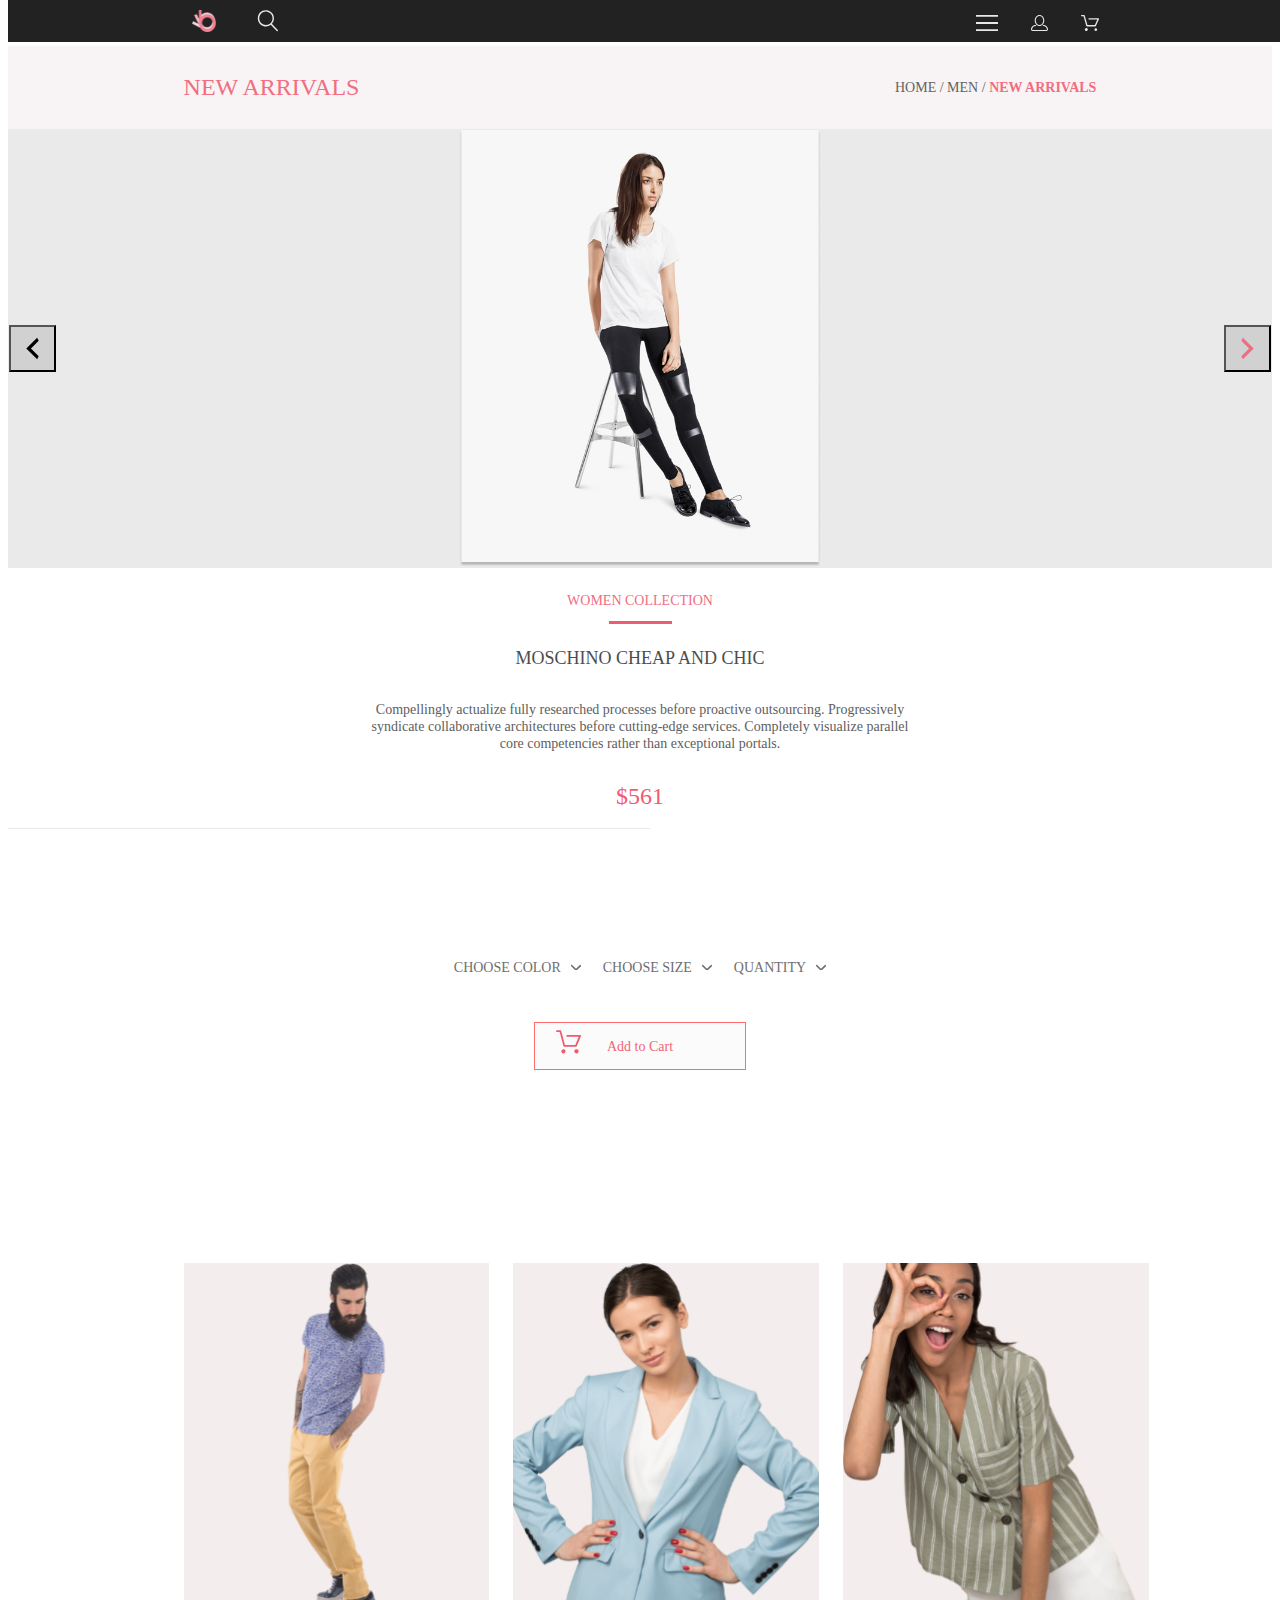
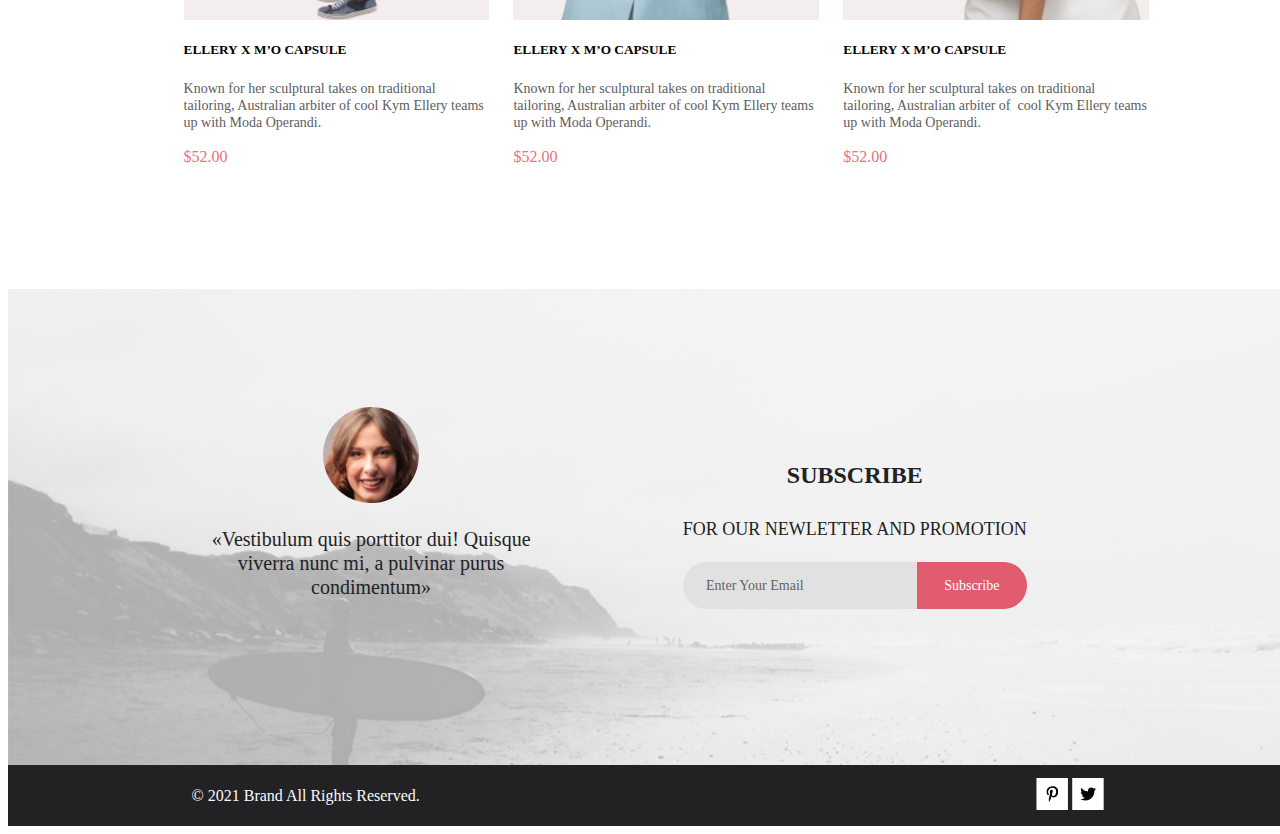
==== index.html @ cdf0444a "Initial commit" ====
<!DOCTYPE html>
<html lang="en">

<head>
    <meta charset="UTF-8">
    <title>Title</title>
    <link rel="stylesheet" href="main.css">
</head>

<body>

    <div class="header">
        <div class="header__navbar">
            <div class="header__navbar_control center">
                <div class="header__navbar_left">
                    <a href="#"><img src="img/navbar_mini_logo.svg" alt="navbar_mini_logo"></a>
                    <img onclick="location.href='#';" src="img/navbar_search_icon.svg" alt="navbar_search_icon">
                </div>
                <div class="header__navbar_right">
                    <img class="btn_menu"
                        onclick="document.getElementsByClassName('menu')[0].style.display==='' ? document.getElementsByClassName('menu')[0].style.display='none' : document.getElementsByClassName('menu')[0].style.display=''"
                        src="img/navbar_menu_logo.svg" alt="menu">
                    <img onclick="location.href='#';" src="img/navbar_profile_icon.svg" alt="profile_icon"
                        class="btn_profile">
                    <img onclick="location.href='#';" src="img/navbar_shop_cart_icon.svg" alt="shop_cart"
                        class="btn_cart">
                </div>
            </div>
        </div>
    </div>

    <div class="breadcrumb_container">

        <div class="breadcrumb_content">
            <div class="breadcrumb_current" itemscope itemtype="http://localhost/BreadcrumbList" itemprop="item">
                <span itemprop="title">NEW ARRIVALS</span>
                <meta itemprop="url" content="CURRENT URL" />
            </div>


            <div class="breadcrumb">
                <ol itemscope itemtype="https://localhost/BreadcrumbList">
                    <li itemprop="itemListElement" itemscope itemtype="https://localhost/ListItem">
                        <a itemprop="item" href="https://localhost/">
                            <span itemprop="name">HOME</span></a>
                        <meta itemprop="position" content="1" />
                    </li>
                    /
                    <li itemprop="itemListElement" itemscope itemtype="https://localhost/ListItem">
                        <a itemscope itemtype="https://localhost/WebPage" itemprop="item" itemid="https://localhost/men"
                            href="https://localhost/men">
                            <span itemprop="name">MEN</span></a>
                        <meta itemprop="position" content="2" />
                    </li>
                    /
                    <li itemprop="itemListElement" itemscope itemtype="https://localhost/ListItem">
                        <a itemscope itemtype="https://localhost/WebPage" itemprop="item"
                            itemid="https://localhost/newArrivals" href="https://localhost/newArrivals">
                            <span itemprop="name">NEW ARRIVALS</span></a>
                        <meta itemprop="position" content="3" />
                    </li>
                </ol>

            </div>

        </div>

    </div>

    <div class="big_logo__container">
        <button class="big_logo__btn_prev"></button>
        <div class="big_logo__content">
            <img src="/img/big_logo.png">
        </div>
        <button class="big_logo__btn_next"></button>
    </div>

    <div class="product_current">
        <div class="product_description">
            <h5 class="group_name">WOMEN COLLECTION</h5>
            <h3 class="title">MOSCHINO CHEAP AND CHIC</h3>
            <p class="descrp_full">Compellingly actualize fully researched processes before proactive outsourcing.
                Progressively syndicate collaborative architectures before cutting-edge services. Completely visualize
                parallel core competencies rather than exceptional portals. </p>
            <h1 class="price">$561</h1>
        </div>

        <div class="item_customization">
            <span>CHOOSE COLOR</span>
            <span>CHOOSE SIZE</span>
            <span>QUANTITY</span>
        </div>

        <button class="btn_add_to_cart">Add to Cart</button>
    </div>

    <div class="items">
        <div class="item" onclick="location.href='#';">
            <div style="background-image: url(img/future_item_1.svg);" title="cloth image" class="item_image"></div>
            <h5>ELLERY&nbsp;X&nbsp;M&rsquo;O&nbsp;CAPSULE</h5>
            <p class="descrp_item">Known for her sculptural takes on&nbsp;traditional tailoring, Australian arbiter
                of&nbsp;cool Kym Ellery teams up&nbsp;with Moda Operandi.</p>
            <p class="price_item">$52.00</p>
        </div>
        <div class="item" onclick="location.href='#';">
            <div style="background-image: url(img/future_item_2.svg);" title="cloth image" class="item_image"></div>
            <h5>ELLERY&nbsp;X&nbsp;M&rsquo;O&nbsp;CAPSULE</h5>
            <p class="descrp_item">Known for her sculptural takes on&nbsp;traditional tailoring, Australian arbiter
                of&nbsp;cool Kym Ellery teams up&nbsp;with Moda Operandi.</p>
            <p class="price_item">$52.00</p>
        </div>
        <div class="item" onclick="location.href='#';">
            <div style="background-image: url(img/future_item_3.svg);" title="cloth image" class="item_image"></div>
            <h5>ELLERY&nbsp;X&nbsp;M&rsquo;O&nbsp;CAPSULE</h5>
            <p class="descrp_item">Known for her sculptural takes on&nbsp;traditional tailoring, Australian arbiter
                of&nbsp;
                cool Kym Ellery teams up&nbsp;with Moda Operandi.</p>
            <p class="price_item">$52.00</p>
        </div>

    </div>


    
<div class="footer">

    <div class="subscribe">
        <div class="subscribe_content center">
            <div class="about">
                <img src="img/subscribe_photo.svg" alt="subscribe us">
                <p>&laquo;Vestibulum quis porttitor dui! Quisque viverra nunc&nbsp;mi, a&nbsp;pulvinar purus condimentum&raquo;</p>
            </div>

            <div class="subscribe_action">
                <h1>SUBSCRIBE</h1>
                <h3>FOR OUR NEWLETTER AND PROMOTION</h3>
                <div class="subscribe_form">
                    <form action="#">
                        <input type="text" value="Enter Your Email">
                        <button onclick="location.href='#';">Subscribe</button>
                    </form>
                </div>
            </div>

        </div>
    </div>

    <div class="footer_end">
        <div class="footer_end_content center">
            <h4>&copy;&nbsp;2021 Brand All Rights Reserved.</h4>
            <div class="social_links">
                <a href="#"><img src="img/social_link_1.svg" alt="pin"></a>
                <a href="#"><img src="img/social_link_2.svg" alt="twit"></a>
            </div>

        </div>
    </div>

</div>

</body>

</html>
---- main.css ----
.header__navbar {
  background: #222222;
}

.big_adv_text {
  font-family: "Lato";
  font-style: normal;
  font-weight: 900;
  font-size: 48px;
  line-height: 30px;
  color: #222222;
}

.big_adv_text2 {
  font-size: 32px;
}

.big_adv_text3 {
  color: #F16D7F;
}

.category {
  cursor: pointer;
}

.descrp {
  font-family: "Lato";
  font-style: normal;
  font-weight: 400;
  font-size: 16px;
  color: #FFFFFF;
}

.descrp > .red_text {
  color: #F16D7F;
  font-weight: 700;
  font-size: 24px;
}

.info {
  text-align: center;
}

.feature_items .info > h1 {
  font-family: "Lato";
  font-style: normal;
  font-weight: 400;
  font-size: 30px;
  line-height: 36px;
  color: #222222;
}

.feature_items .info > p {
  font-family: "Lato";
  font-style: normal;
  font-weight: 400;
  font-size: 14px;
  line-height: 17px;
  color: #9F9F9F;
}

feature_items .item > h5 {
  font-family: "Lato";
  font-style: normal;
  font-weight: 400;
  font-size: 13px;
  line-height: 16px;
  color: #000000;
  cursor: pointer;
}

p.descrp_item {
  font-family: "Lato";
  font-style: normal;
  font-weight: 300;
  font-size: 14px;
  line-height: 17px;
  color: #5D5D5D;
}

p.price_item {
  font-family: "Lato";
  font-style: normal;
  font-weight: 400;
  font-size: 16px;
  line-height: 19px;
  color: #F16D7F;
}

.btn_show_all_items {
  border: 1px solid #FF6A6A;
  font-family: "Lato";
  font-style: normal;
  font-weight: 400;
  font-size: 16px;
  line-height: 19px;
  color: #F26376;
  cursor: pointer;
}

.footer__adv_item > h3 {
  font-family: "Lato";
  font-style: normal;
  font-weight: 400;
  font-size: 19.96px;
  line-height: 24px;
  color: #FBFBFB;
}

.footer__adv_item > p {
  font-family: "Lato";
  font-style: normal;
  font-weight: 300;
  font-size: 13.972px;
  line-height: 17px;
  color: #FBFBFB;
}

.subscribe_content > .about > p {
  font-family: "Lato";
  font-style: normal;
  font-weight: 400;
  font-size: 20px;
  line-height: 24px;
  text-align: center;
  color: #222224;
}

.subscribe_content > .subscribe_action > h1 {
  font-family: "Lato";
  font-style: normal;
  font-weight: 700;
  font-size: 24px;
  line-height: 167.2%;
  color: #222224;
}

.subscribe_content > .subscribe_action > h3 {
  font-family: "Lato";
  font-style: normal;
  font-weight: 400;
  font-size: 18px;
  line-height: 167.2%;
  color: #222224;
}

.subscribe_action input[type=text] {
  font-family: "Lato";
  font-style: normal;
  font-weight: 400;
  font-size: 14px;
  line-height: 17px;
  color: #222224;
  opacity: 0.67;
  border: none;
  background: transparent;
}

.subscribe_form button {
  font-family: "Lato";
  font-style: normal;
  font-weight: 400;
  font-size: 14px;
  line-height: 17px;
  color: #FFFFFF;
}

.footer_end_content h4 {
  font-family: "Lato";
  font-style: normal;
  font-weight: 400;
  font-size: 16px;
  line-height: 19px;
  color: #FBFBFB;
}

.menu {
  background: #FFFFFF;
  box-shadow: 6px 4px 35px rgba(0, 0, 0, 0.21);
  font-family: "Lato";
  font-style: normal;
  font-weight: 700;
  font-size: 14px;
  line-height: 17px;
  color: #000000;
}

.menu__category {
  font-family: "Lato";
  font-style: normal;
  font-weight: 400;
  font-size: 14px;
  line-height: 17px;
  color: #F16D7F;
}

.menu__item {
  font-family: "Lato";
  font-style: normal;
  font-weight: 400;
  font-size: 14px;
  line-height: 17px;
  color: #6F6E6E;
}

.breadcrumb_current {
  font-family: "Lato";
  font-style: normal;
  font-weight: 400;
  font-size: 24px;
  line-height: 29px;
  color: #F16D7F;
}

.breadcrumb * {
  font-family: "Lato";
  font-style: normal;
  font-weight: 300;
  font-size: 14px;
  line-height: 17px;
  color: #636363;
  text-decoration: none;
}

ol li:last-child * {
  font-weight: 700;
  color: #F16D7F !important;
}

.group_name {
  font-family: "Lato";
  font-style: normal;
  font-weight: 300;
  font-size: 14px;
  line-height: 17px;
  color: #F16D7F;
}

.header {
  min-height: 38px;
  position: fixed;
  height: 4.69vh;
  width: 100%;
  top: 0px;
  z-index: 1000;
}

.header img {
  min-height: inherit;
}

.header__navbar {
  height: 4.69vh;
  position: fixed;
  top: 0;
  width: 100%;
}

.header__navbar_control {
  margin: 0 auto;
  width: 71.31vw;
  height: inherit;
  display: flex;
  position: relative;
  max-height: 100%;
}

div.header__navbar_control * {
  max-height: inherit;
  z-index: 100000;
}

.header__navbar_left {
  height: 50.67%;
  align-self: center;
  display: flex;
  flex-direction: row;
}

.header__navbar_left > * {
  margin-right: 41px;
}

.header__navbar_right {
  margin-right: 0.63%;
  right: 0px;
  position: absolute;
  top: 34.57%;
  bottom: 26.67%;
  display: flex;
  flex-direction: row;
  height: 38.67%;
}

.header__navbar_right > * {
  margin-left: 33px;
}

body {
  margin-top: 0px;
}

body:before {
  content: "";
  width: 100vw;
  height: 4.69vh;
  display: inline-block;
  top: 0px;
}

@media (max-width: 768px) {
  .header__navbar_right > * {
    margin-left: 0px;
  }
  .header__navbar_left > * {
    margin-left: 32px;
  }
  .btn_menu {
    margin-right: 25px;
  }
  .btn_profile {
    margin-right: 42px;
  }
}
@media (max-width: 481px) {
  .btn_profile,
.btn_cart {
    display: none;
  }
  .header__navbar_left > * {
    margin-left: 0px;
  }
  .header__navbar_left {
    margin-left: 0px;
  }
  .btn_menu {
    margin-right: 16px;
  }
}
@media (max-width: 310px) {
  .header * {
    margin: 0;
    padding: 0;
    justify-content: space-between;
  }
}
.breadcrumb > ol > * {
  display: inline-block;
}

.breadcrumb_container {
  height: 9.25vh;
  background: #F8F3F4;
}

.breadcrumb_content {
  display: flex;
  justify-content: space-between;
  width: 71.31vw;
  margin: 0 auto;
  height: 100%;
  align-items: center;
}

.footer__adv {
  background: #222224;
  height: -webkit-fit-content;
  height: -moz-fit-content;
  height: fit-content;
  width: 100vw;
}

.footer__adv_content {
  width: 71.31vw;
  height: 100%;
  display: grid;
  grid-template-columns: repeat(3, 1fr);
  gap: 1.88vw;
  justify-content: center;
  padding: 100px 0px;
}

.footer__adv_item {
  display: flex;
  justify-content: center;
  align-items: center;
  flex-direction: column;
}

.subscribe {
  height: -webkit-fit-content;
  height: -moz-fit-content;
  height: fit-content;
  width: 100vw;
  background: linear-gradient(rgba(244, 244, 244, 0.7) 100%, rgba(0, 0, 0, 0.5) 0%), url(img/subscribe_background.svg);
  background-size: cover;
}

.subscribe:after {
  content: "";
  background: rgba(58, 56, 56, 0.86);
  opacity: 1;
  display: block;
  width: 100%;
  height: 100%;
}

.subscribe_content {
  margin: 0 auto;
  display: flex;
  justify-content: space-between;
  align-items: center;
  height: 100%;
  width: 71.31vw;
  text-align: center;
}

.subscribe_content > .subscribe_action {
  margin-right: 6.06vw;
  padding: 150px 0px 156px 0px;
}

.subscribe_content > .about {
  max-height: 225px;
  max-width: 359px;
  text-align: center;
  padding: 97px 0px 126px 0px;
}

.subscribe_form {
  width: 100%;
  aspect-ratio: 356/49;
  background: #E1E1E1;
  border-radius: 162px;
  overflow: hidden;
}

.subscribe_form button {
  background: #E05C6E;
  border: none;
  width: 34.55%;
  height: 100%;
  padding: 0px;
  cursor: pointer;
  min-width: 85px;
}

.subscribe_action input[type=text] {
  width: 65.45%;
  margin-left: 6.18%;
}

.subscribe_form form {
  display: flex;
  height: 100%;
  align-items: center;
}

.footer_end_content {
  width: 71.31vw;
  margin: 0 auto;
  display: flex;
  justify-content: space-between;
  align-items: center;
  flex-wrap: wrap;
}

.footer_end {
  background: #222224;
  width: 100vw;
}

@media (max-width: 768px) {
  .subscribe_content {
    flex-direction: column;
  }
  .subscribe {
    height: -webkit-fit-content;
    height: -moz-fit-content;
    height: fit-content;
  }
}
@media (max-width: 768px) {
  .footer__adv_content {
    grid-template-columns: 46.88vw;
    padding: 0px 0px 0px 0px;
  }
  .footer__adv {
    height: -webkit-fit-content;
    height: -moz-fit-content;
    height: fit-content;
    padding: 48px 0px 64px 0px;
  }
  .subscribe_content > .about {
    padding: 64px 0px 48px 0px;
  }
  .subscribe_content > .subscribe_action {
    padding: 0px 0px 140px 0px;
  }
}
@media (max-width: 481px) {
  .footer__adv_content {
    grid-template-columns: 71.31vw;
  }
  .footer__adv {
    height: -webkit-fit-content;
    height: -moz-fit-content;
    height: fit-content;
  }
  .footer__adv > * {
    padding: 0px 0px 0px 0px;
  }
  .footer_end_content {
    justify-content: center;
  }
}
.item_customization {
  font-family: "Lato";
  font-style: normal;
  font-weight: 400;
  font-size: 14px;
  line-height: 17px;
  color: #6F6E6E;
  display: flex;
  flex-direction: row;
  gap: 22px;
  justify-content: center;
}
.item_customization span::after {
  background-image: url("../../img/item_customization__arrow_down.svg");
  background-repeat: no-repeat;
  aspect-ratio: 1002/505;
  width: 10px;
  content: "";
  display: inline-block;
  margin-left: 10px;
}
.item_customization span {
  align-items: center;
  display: flex;
}

.items {
  display: grid;
  grid-template-columns: repeat(3, 1fr);
  gap: 1.88vw;
}

.item {
  aspect-ratio: 360/587;
}

.item > img {
  max-width: 100%;
}

.item_image {
  background-size: cover;
  width: 100%;
  aspect-ratio: 360/420;
}

.btn_show_all_items {
  width: 13.25vw;
  min-width: 212px;
  height: 3vh;
  min-height: 48px;
  display: block;
  margin-bottom: 3.75vh;
}

@media (max-width: 768px) {
  .items {
    display: grid;
    grid-template-columns: repeat(2, 1fr);
    gap: 0.88vw;
  }
}
@media (max-width: 481px) {
  .items {
    grid-template-columns: var(--content_width);
    gap: 4.27vw;
  }
  .item > img {
    width: 100%;
  }
  .item {
    aspect-ratio: auto;
  }
  .btn_show_all_items {
    margin-top: 10.93vw;
    margin-bottom: 22.67vw;
  }
}
.big_logo__container {
  background-color: #EAEAEA;
  border: 1px solid #EAEAEA;
  height: 48.56vh;
  display: flex;
  justify-content: space-between;
  align-items: center;
}
.big_logo__container .big_logo__btn_prev {
  background-image: url("../../img/big_logo__btn_prev.svg");
  background-repeat: no-repeat;
  background-position: center;
  width: 47px;
  height: 47px;
  cursor: pointer;
}
.big_logo__container .big_logo__btn_next {
  background-image: url("../../img/big_logo__btn_next.svg");
  background-repeat: no-repeat;
  background-position: center;
  width: 47px;
  height: 47px;
  cursor: pointer;
}
.big_logo__container .big_logo__content,
.big_logo__container img {
  height: inherit;
  text-align: center;
}

.product_current {
  text-align: center;
  margin-bottom: 192.5px;
}
.product_current .group_name {
  display: flex;
  flex-direction: column;
  /* text-align: center; */
  align-items: center;
}
.product_current .group_name::after {
  content: "";
  width: 63px;
  background: #EF5B70;
  display: block;
  aspect-ratio: 6300/303;
  margin-top: 12.1px;
}
.product_current .product_description {
  margin-bottom: 130px;
}
.product_current .product_description .title {
  font-family: "Lato";
  font-style: normal;
  font-weight: 300;
  font-size: 18px;
  line-height: 22px;
  color: #4D4D4D;
}
.product_current .product_description .descrp_full {
  width: 555px;
  display: inline-block;
  font-family: "Lato";
  font-style: normal;
  font-weight: 300;
  font-size: 14px;
  line-height: 17px;
  color: #5E5E5E;
}
.product_current .price {
  font-family: "Lato";
  font-style: normal;
  font-weight: 300;
  font-size: 24px;
  line-height: 29px;
  color: #EF5B70;
}
.product_current .product_description::after {
  content: "";
  width: 642px;
  background: #EAEAEA;
  display: block;
  aspect-ratio: 64200/101;
}
.product_current .item_customization {
  margin-bottom: 46.4px;
}
.product_current .btn_add_to_cart {
  content: "Add to Cart";
  border: 1px solid #FF6A6A;
  font-family: "Lato";
  font-style: normal;
  font-weight: 400;
  font-size: 14px;
  line-height: 17px;
  color: #F26376;
  background-color: #fbfbfb;
  background-image: url("../../img/shop_cart.svg");
  background-repeat: no-repeat;
  background-size: 26px 24px;
  aspect-ratio: 21200/4841;
  width: 212px;
  background-position: 11.32% 31.25%;
}

.items {
  width: 71.31vw;
  margin: 0 auto;
  margin-bottom: 128px;
}/*# sourceMappingURL=main.css.map */
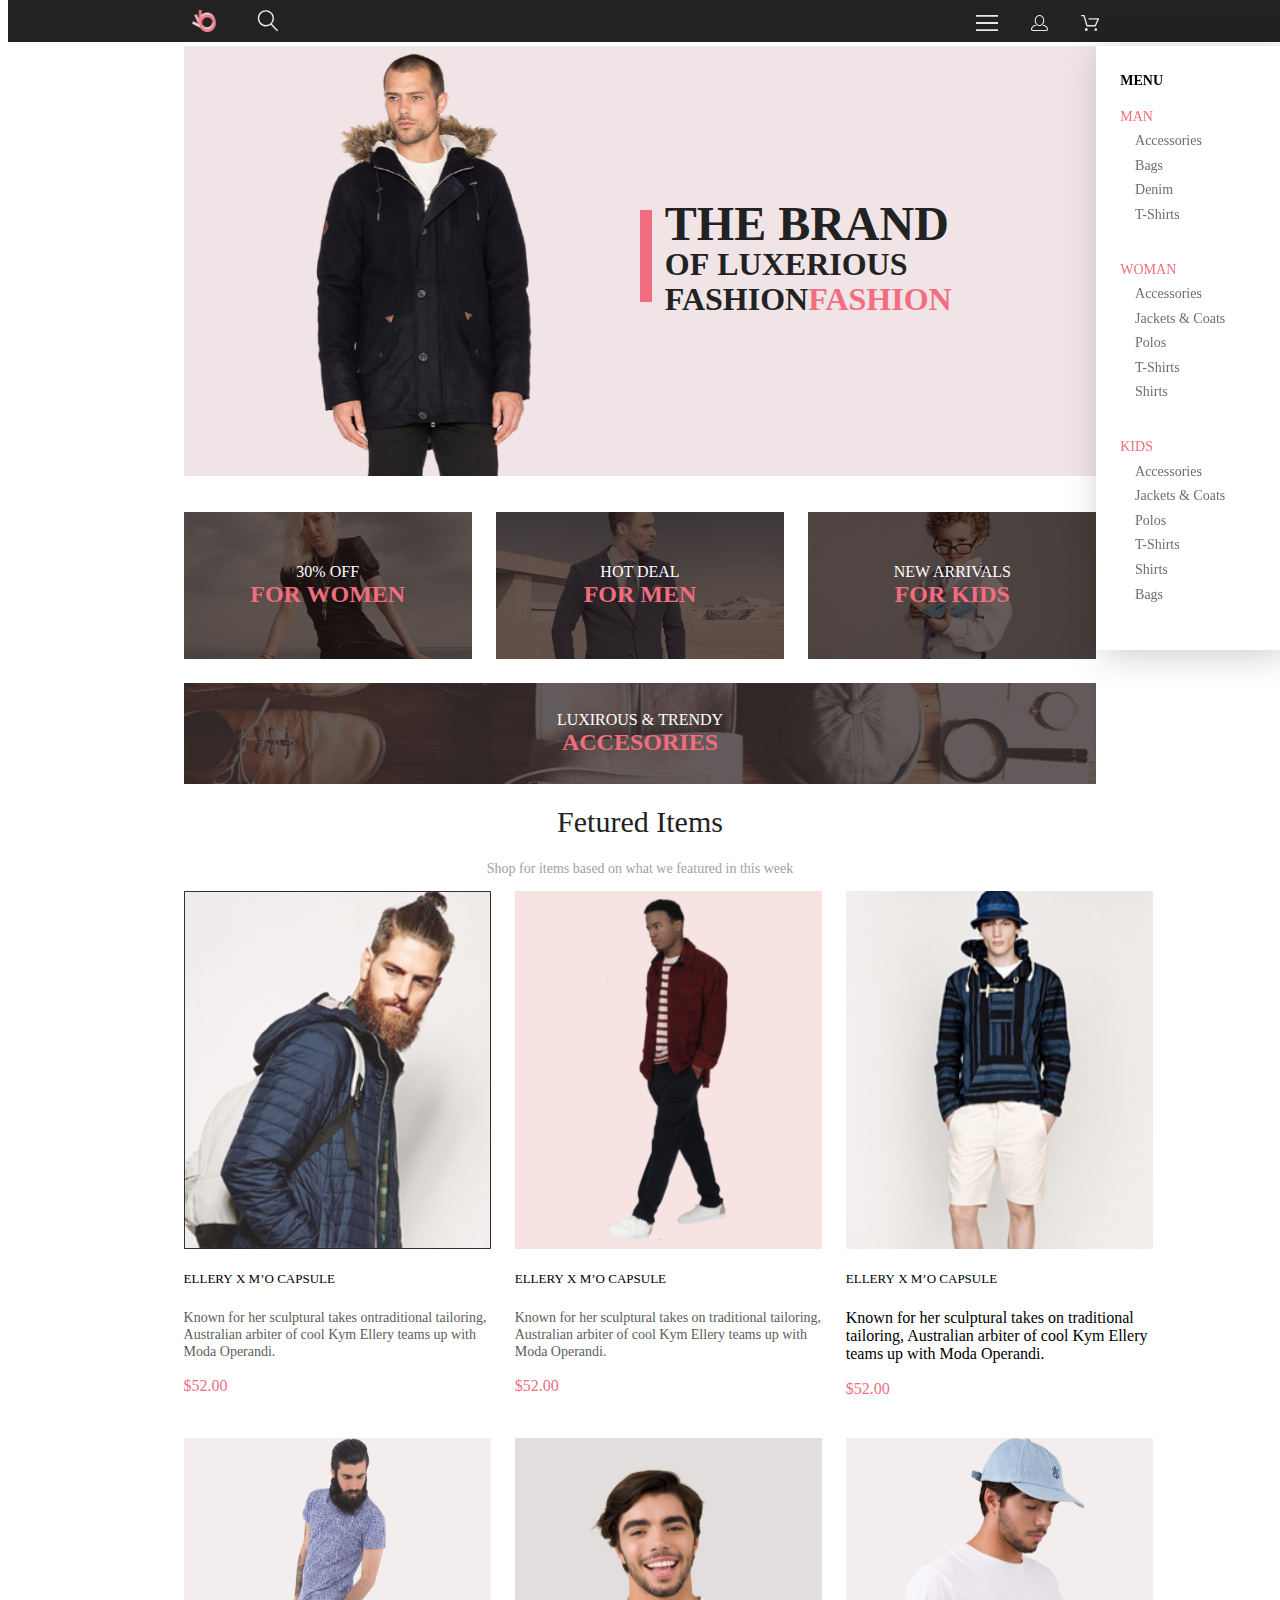
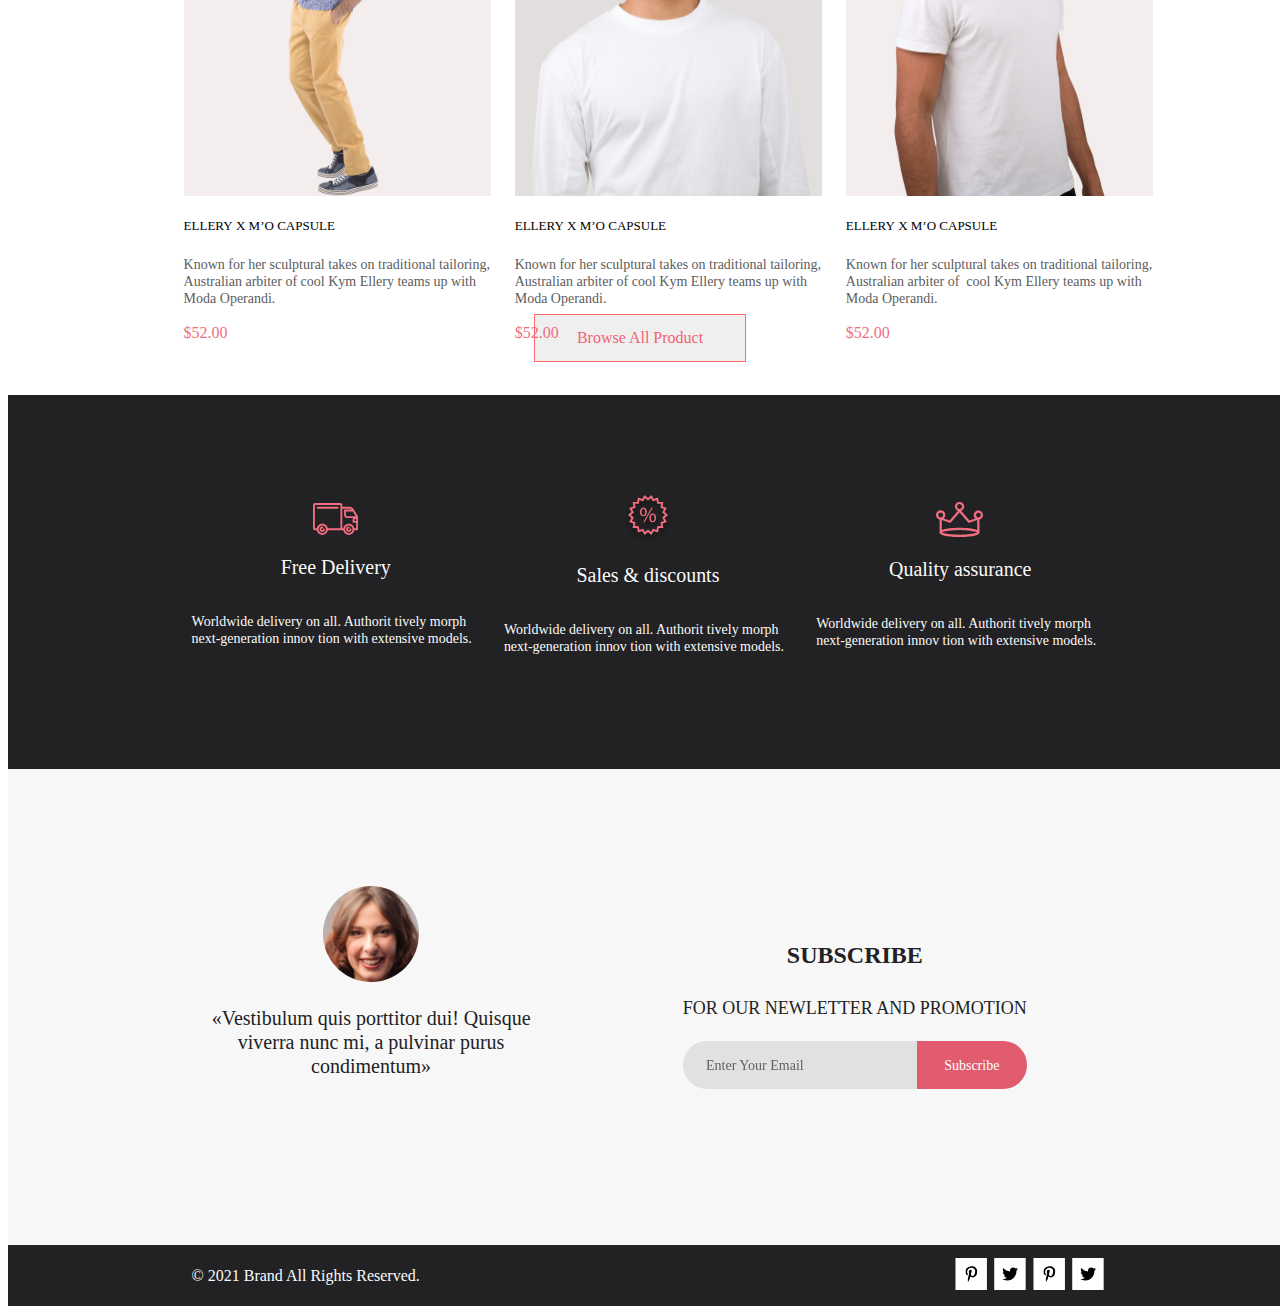
==== commit 4ca90194: "index added from prev proj" ====
--- a/index.html
+++ b/index.html
@@ -1,163 +1,214 @@
 <!DOCTYPE html>
 <html lang="en">
-
 <head>
-    <meta charset="UTF-8">
-    <title>Title</title>
-    <link rel="stylesheet" href="main.css">
+  <meta charset="UTF-8">
+  <meta name="viewport" content="width=device-width, initial-scale=1.0">
+  <title>Title</title>
+  <link rel="stylesheet" href="/css/index.css">
+  <script src="js/importHTML.js" defer></script>
+
 </head>
-
 <body>
 
-    <div class="header">
-        <div class="header__navbar">
-            <div class="header__navbar_control center">
-                <div class="header__navbar_left">
-                    <a href="#"><img src="img/navbar_mini_logo.svg" alt="navbar_mini_logo"></a>
-                    <img onclick="location.href='#';" src="img/navbar_search_icon.svg" alt="navbar_search_icon">
-                </div>
-                <div class="header__navbar_right">
-                    <img class="btn_menu"
-                        onclick="document.getElementsByClassName('menu')[0].style.display==='' ? document.getElementsByClassName('menu')[0].style.display='none' : document.getElementsByClassName('menu')[0].style.display=''"
-                        src="img/navbar_menu_logo.svg" alt="menu">
-                    <img onclick="location.href='#';" src="img/navbar_profile_icon.svg" alt="profile_icon"
-                        class="btn_profile">
-                    <img onclick="location.href='#';" src="img/navbar_shop_cart_icon.svg" alt="shop_cart"
-                        class="btn_cart">
-                </div>
-            </div>
-        </div>
-    </div>
-
-    <div class="breadcrumb_container">
-
-        <div class="breadcrumb_content">
-            <div class="breadcrumb_current" itemscope itemtype="http://localhost/BreadcrumbList" itemprop="item">
-                <span itemprop="title">NEW ARRIVALS</span>
-                <meta itemprop="url" content="CURRENT URL" />
-            </div>
-
-
-            <div class="breadcrumb">
-                <ol itemscope itemtype="https://localhost/BreadcrumbList">
-                    <li itemprop="itemListElement" itemscope itemtype="https://localhost/ListItem">
-                        <a itemprop="item" href="https://localhost/">
-                            <span itemprop="name">HOME</span></a>
-                        <meta itemprop="position" content="1" />
-                    </li>
-                    /
-                    <li itemprop="itemListElement" itemscope itemtype="https://localhost/ListItem">
-                        <a itemscope itemtype="https://localhost/WebPage" itemprop="item" itemid="https://localhost/men"
-                            href="https://localhost/men">
-                            <span itemprop="name">MEN</span></a>
-                        <meta itemprop="position" content="2" />
-                    </li>
-                    /
-                    <li itemprop="itemListElement" itemscope itemtype="https://localhost/ListItem">
-                        <a itemscope itemtype="https://localhost/WebPage" itemprop="item"
-                            itemid="https://localhost/newArrivals" href="https://localhost/newArrivals">
-                            <span itemprop="name">NEW ARRIVALS</span></a>
-                        <meta itemprop="position" content="3" />
-                    </li>
-                </ol>
-
-            </div>
-
-        </div>
-
-    </div>
-
-    <div class="big_logo__container">
-        <button class="big_logo__btn_prev"></button>
-        <div class="big_logo__content">
-            <img src="/img/big_logo.png">
-        </div>
-        <button class="big_logo__btn_next"></button>
-    </div>
-
-    <div class="product_current">
-        <div class="product_description">
-            <h5 class="group_name">WOMEN COLLECTION</h5>
-            <h3 class="title">MOSCHINO CHEAP AND CHIC</h3>
-            <p class="descrp_full">Compellingly actualize fully researched processes before proactive outsourcing.
-                Progressively syndicate collaborative architectures before cutting-edge services. Completely visualize
-                parallel core competencies rather than exceptional portals. </p>
-            <h1 class="price">$561</h1>
-        </div>
-
-        <div class="item_customization">
-            <span>CHOOSE COLOR</span>
-            <span>CHOOSE SIZE</span>
-            <span>QUANTITY</span>
-        </div>
-
-        <button class="btn_add_to_cart">Add to Cart</button>
+<div class="header">
+  <div w3-include-HTML="/global_modules/navbar.html"></div>
+</div>
+
+<div class="menu">
+  <div class="menu__title">MENU</div>
+  <div class="menu__category">MAN
+    <div class="menu__item" onclick="location.href='#';">Accessories</div>
+    <div class="menu__item" onclick="location.href='#';">Bags</div>
+    <div class="menu__item" onclick="location.href='#';">Denim</div>
+    <div class="menu__item" onclick="location.href='#';">T-Shirts</div>
+  </div>
+  <div class="menu__category">WOMAN
+    <div class="menu__item" onclick="location.href='#';">Accessories</div>
+    <div class="menu__item" onclick="location.href='#';">Jackets &amp;&nbsp;Coats</div>
+    <div class="menu__item" onclick="location.href='#';">Polos</div>
+    <div class="menu__item" onclick="location.href='#';">T-Shirts</div>
+    <div class="menu__item" onclick="location.href='#';">Shirts</div>
+  </div>
+  <div class="menu__category">KIDS
+    <div class="menu__item" onclick="location.href='#';">Accessories</div>
+    <div class="menu__item" onclick="location.href='#';">Jackets &amp;&nbsp;Coats</div>
+    <div class="menu__item" onclick="location.href='#';">Polos</div>
+    <div class="menu__item" onclick="location.href='#';">T-Shirts</div>
+    <div class="menu__item" onclick="location.href='#';">Shirts</div>
+    <div class="menu__item" onclick="location.href='#';">Bags</div>
+  </div>
+</div>
+
+<div class="content">
+  <div class="big_adv">
+    <div class="big_adv_content center">
+      <div class="big_logo_left">
+        <img src="img/big_logo_photo.svg" alt="man">
+      </div>
+      <div class="big_logo_right"><a href="#">
+        <img src="img/big_logo_red_line.svg" alt="red line">
+        <span class="big_adv_text">THE BRAND <span class="big_adv_text2"><br/>OF&nbsp;LUXERIOUS FASHION<span
+                class="big_adv_text3">FASHION</span></span></span> </a>
+      </div>
+    </div>
+
+  </div>
+
+  <div class="categories center">
+
+    <div class="category" style="background-image: url(img/category_1.svg);" title="background image category">
+      <a href="#">
+        <div class="descrp">30% OFF
+          <div class="red_text">FOR WOMEN</div>
+        </div>
+      </a>
+    </div>
+    <div class="category" style="background-image: url(img/category_2.svg);" title="background image category">
+      <a href="#">
+        <div class="descrp">HOT DEAL
+          <div class="red_text">FOR MEN</div>
+        </div>
+      </a>
+    </div>
+    <div class="category" style="background-image: url(img/category_3.svg);" title="background image category">
+      <a href="#">
+        <div class="descrp">NEW ARRIVALS
+          <div class="red_text">FOR KIDS</div>
+        </div>
+      </a>
+    </div>
+    <div class="category" style="background-image: url(img/category_4.svg);" title="background image category">
+      <a href="#">
+        <div class="descrp">LUXIROUS &amp;&nbsp;TRENDY
+          <div class="red_text">ACCESORIES</div>
+        </div>
+      </a>
+    </div>
+
+  </div>
+
+  <div class="feature_items center">
+    <div class="info">
+      <h1>Fetured Items</h1>
+      <p>Shop for items based on&nbsp;what we&nbsp;featured in&nbsp;this week</p>
     </div>
 
     <div class="items">
-        <div class="item" onclick="location.href='#';">
-            <div style="background-image: url(img/future_item_1.svg);" title="cloth image" class="item_image"></div>
-            <h5>ELLERY&nbsp;X&nbsp;M&rsquo;O&nbsp;CAPSULE</h5>
-            <p class="descrp_item">Known for her sculptural takes on&nbsp;traditional tailoring, Australian arbiter
-                of&nbsp;cool Kym Ellery teams up&nbsp;with Moda Operandi.</p>
-            <p class="price_item">$52.00</p>
-        </div>
-        <div class="item" onclick="location.href='#';">
-            <div style="background-image: url(img/future_item_2.svg);" title="cloth image" class="item_image"></div>
-            <h5>ELLERY&nbsp;X&nbsp;M&rsquo;O&nbsp;CAPSULE</h5>
-            <p class="descrp_item">Known for her sculptural takes on&nbsp;traditional tailoring, Australian arbiter
-                of&nbsp;cool Kym Ellery teams up&nbsp;with Moda Operandi.</p>
-            <p class="price_item">$52.00</p>
-        </div>
-        <div class="item" onclick="location.href='#';">
-            <div style="background-image: url(img/future_item_3.svg);" title="cloth image" class="item_image"></div>
-            <h5>ELLERY&nbsp;X&nbsp;M&rsquo;O&nbsp;CAPSULE</h5>
-            <p class="descrp_item">Known for her sculptural takes on&nbsp;traditional tailoring, Australian arbiter
-                of&nbsp;
-                cool Kym Ellery teams up&nbsp;with Moda Operandi.</p>
-            <p class="price_item">$52.00</p>
-        </div>
-
-    </div>
-
-
-    
+      <div class="item" onclick="location.href='#';">
+        <div style="background-image: url(img/future_item_1.svg);" title="cloth image" class="item_image"></div>
+        <h5>ELLERY&nbsp;X&nbsp;M&rsquo;O&nbsp;CAPSULE</h5>
+        <p class="descrp_item">Known for her sculptural takes ontraditional tailoring, Australian arbiter of&nbsp;cool
+          Kym Ellery teams up&nbsp;with Moda Operandi.</p>
+        <p class="price_item">$52.00</p>
+      </div>
+      <div class="item" onclick="location.href='#';">
+        <div style="background-image: url(img/future_item_2.svg);" title="cloth image" class="item_image"></div>
+        <h5>ELLERY&nbsp;X&nbsp;M&rsquo;O&nbsp;CAPSULE</h5>
+        <p class="descrp_item">Known for her sculptural takes on&nbsp;traditional tailoring, Australian arbiter
+          of&nbsp;cool
+          Kym Ellery teams up&nbsp;with Moda Operandi.</p>
+        <p class="price_item">$52.00</p>
+      </div>
+      <div class="item" onclick="location.href='#';">
+        <div style="background-image: url(img/future_item_3.svg);" title="cloth image" class="item_image"></div>
+        <h5>ELLERY&nbsp;X&nbsp;M&rsquo;O&nbsp;CAPSULE</h5>
+        <p>Known for her sculptural takes on&nbsp;traditional tailoring, Australian arbiter of&nbsp;cool Kym
+          Ellery teams
+          up&nbsp;with Moda Operandi.</p>
+        <p class="price_item">$52.00</p>
+      </div>
+      <div class="item" onclick="location.href='#';">
+        <div style="background-image: url(img/future_item_4.svg);" title="cloth image" class="item_image"></div>
+        <h5>ELLERY&nbsp;X&nbsp;M&rsquo;O&nbsp;CAPSULE</h5>
+        <p class="descrp_item">Known for her sculptural takes on&nbsp;traditional tailoring, Australian arbiter
+          of&nbsp;cool Kym Ellery teams up&nbsp;with Moda Operandi.</p>
+        <p class="price_item">$52.00</p>
+      </div>
+      <div class="item" onclick="location.href='#';">
+        <div style="background-image: url(img/future_item_5.svg);" title="cloth image" class="item_image"></div>
+        <h5>ELLERY&nbsp;X&nbsp;M&rsquo;O&nbsp;CAPSULE</h5>
+        <p class="descrp_item">Known for her sculptural takes on&nbsp;traditional tailoring, Australian arbiter
+          of&nbsp;cool Kym Ellery teams up&nbsp;with Moda Operandi.</p>
+        <p class="price_item">$52.00</p>
+      </div>
+      <div class="item" onclick="location.href='#';">
+        <div style="background-image: url(img/future_item_6.svg);" title="cloth image" class="item_image"></div>
+        <h5>ELLERY&nbsp;X&nbsp;M&rsquo;O&nbsp;CAPSULE</h5>
+        <p class="descrp_item">Known for her sculptural takes on&nbsp;traditional tailoring, Australian arbiter
+          of&nbsp;
+          cool Kym Ellery teams up&nbsp;with Moda Operandi.</p>
+        <p class="price_item">$52.00</p>
+      </div>
+
+    </div>
+
+    <button class="btn_show_all_items center" onclick="location.href='#';">Browse All Product</button>
+
+  </div>
+</div>
+
+
 <div class="footer">
 
-    <div class="subscribe">
-        <div class="subscribe_content center">
-            <div class="about">
-                <img src="img/subscribe_photo.svg" alt="subscribe us">
-                <p>&laquo;Vestibulum quis porttitor dui! Quisque viverra nunc&nbsp;mi, a&nbsp;pulvinar purus condimentum&raquo;</p>
-            </div>
-
-            <div class="subscribe_action">
-                <h1>SUBSCRIBE</h1>
-                <h3>FOR OUR NEWLETTER AND PROMOTION</h3>
-                <div class="subscribe_form">
-                    <form action="#">
-                        <input type="text" value="Enter Your Email">
-                        <button onclick="location.href='#';">Subscribe</button>
-                    </form>
-                </div>
-            </div>
-
-        </div>
-    </div>
-
-    <div class="footer_end">
-        <div class="footer_end_content center">
-            <h4>&copy;&nbsp;2021 Brand All Rights Reserved.</h4>
-            <div class="social_links">
-                <a href="#"><img src="img/social_link_1.svg" alt="pin"></a>
-                <a href="#"><img src="img/social_link_2.svg" alt="twit"></a>
-            </div>
-
-        </div>
-    </div>
-
-</div>
+  <div class="footer__adv">
+    <div class="footer__adv_content center">
+      <div class="footer__adv_item">
+        <img src="img/footer_adv_pic_1.svg" alt="Free Delivery">
+        <h3>Free Delivery</h3>
+        <p>Worldwide delivery on&nbsp;all. Authorit tively morph next-generation innov tion with extensive
+          models.</p>
+      </div>
+      <div class="footer__adv_item">
+        <img src="img/footer_adv_pic_2.svg" alt="Sales & discounts">
+        <h3>Sales &amp;&nbsp;discounts</h3>
+        <p>Worldwide delivery on&nbsp;all. Authorit tively morph next-generation innov tion with extensive
+          models.</p>
+      </div>
+      <div class="footer__adv_item">
+        <img src="img/footer_adv_pic_3.svg" alt="Quality assurance">
+        <h3>Quality assurance</h3>
+        <p>Worldwide delivery on&nbsp;all. Authorit tively morph next-generation innov tion with extensive
+          models.</p>
+      </div>
+    </div>
+  </div>
+
+  <div class="subscribe">
+    <div class="subscribe_content center">
+      <div class="about">
+        <img src="img/subscribe_photo.svg" alt="subscribe us">
+        <p>&laquo;Vestibulum quis porttitor dui! Quisque viverra nunc&nbsp;mi, a&nbsp;pulvinar purus condimentum&raquo;</p>
+      </div>
+
+      <div class="subscribe_action">
+        <h1>SUBSCRIBE</h1>
+        <h3>FOR OUR NEWLETTER AND PROMOTION</h3>
+        <div class="subscribe_form">
+          <form action="#">
+            <input type="text" value="Enter Your Email">
+            <button onclick="location.href='#';">Subscribe</button>
+          </form>
+        </div>
+      </div>
+
+    </div>
+  </div>
+
+  <div class="footer_end">
+    <div class="footer_end_content center">
+      <h4>&copy;&nbsp;2021 Brand All Rights Reserved.</h4>
+      <div class="social_links">
+        <a href="#"><img src="img/social_link_1.svg" alt="faceb"></a>
+        <a href="#"><img src="img/social_link_2.svg" alt="instagr"></a>
+        <a href="#"><img src="img/social_link_3.svg" alt="pin"></a>
+        <a href="#"><img src="img/social_link_4.svg" alt="twit"></a>
+      </div>
+
+    </div>
+  </div>
+
+</div>
+
 
 </body>
-
 </html>--- a/css/index.css
+++ b/css/index.css
@@ -0,0 +1,1071 @@
+:root {
+  --content_width: 71.31vw;
+}
+
+.header {
+  min-height: 38px;
+  position: fixed;
+  height: 4.69vh;
+  width: 100%;
+  top: 0px;
+  z-index: 1000;
+}
+
+.header__navbar {
+  background: #222222;
+}
+
+.header img {
+  min-height: inherit;
+}
+
+.header__navbar {
+  height: 4.69vh;
+  position: fixed;
+  top: 0;
+  width: 100%;
+}
+
+.header__navbar_control {
+  margin: 0 auto;
+  width: var(--content_width);
+  height: inherit;
+  display: flex;
+  position: relative;
+  max-height: 100%;
+}
+
+div.header__navbar_control * {
+  max-height: inherit;
+  z-index: 100000;
+}
+
+.header__navbar_left {
+  height: 50.67%;
+  align-self: center;
+  display: flex;
+  flex-direction: row;
+}
+
+.header__navbar_left > * {
+  margin-right: 41px;
+}
+
+.header__navbar_right {
+  margin-right: 0.63%;
+  right: 0px;
+  position: absolute;
+  top: 34.57%;
+  bottom: 26.67%;
+  display: flex;
+  flex-direction: row;
+  height: 38.67%;
+}
+
+.header__navbar_right > * {
+  margin-left: 33px;
+}
+
+body {
+  margin-top: 0px;
+}
+
+body:before {
+  content: "";
+  width: 100vw;
+  height: 4.69vh;
+  display: inline-block;
+  top: 0px;
+}
+
+@media (max-width: 768px) {
+  .header__navbar_right > * {
+    margin-left: 0px;
+  }
+  .header__navbar_left > * {
+    margin-left: 32px;
+  }
+  .btn_menu {
+    margin-right: 25px;
+  }
+  .btn_profile {
+    margin-right: 42px;
+  }
+}
+@media (max-width: 481px) {
+  .btn_profile,
+.btn_cart {
+    display: none;
+  }
+  .header__navbar_left > * {
+    margin-left: 0px;
+  }
+  .header__navbar_left {
+    margin-left: 0px;
+  }
+  .btn_menu {
+    margin-right: 16px;
+  }
+}
+@media (max-width: 310px) {
+  .header * {
+    margin: 0;
+    padding: 0;
+    justify-content: space-between;
+  }
+}
+.footer__adv {
+  background: #222224;
+  height: fit-content;
+  width: 100vw;
+}
+
+.footer__adv_item > h3 {
+  font-family: "Lato";
+  font-style: normal;
+  font-weight: 400;
+  font-size: 19.96px;
+  line-height: 24px;
+  color: #FBFBFB;
+}
+
+.footer__adv_item > p {
+  font-family: "Lato";
+  font-style: normal;
+  font-weight: 300;
+  font-size: 13.972px;
+  line-height: 17px;
+  color: #FBFBFB;
+}
+
+.footer_end_content h4 {
+  font-family: "Lato";
+  font-style: normal;
+  font-weight: 400;
+  font-size: 16px;
+  line-height: 19px;
+  color: #FBFBFB;
+}
+
+.footer__adv_content {
+  margin: 0 auto;
+  width: var(--content_width);
+  height: 100%;
+  display: grid;
+  grid-template-columns: repeat(3, 1fr);
+  gap: 1.88vw;
+  justify-content: center;
+  padding: 100px 0px;
+}
+
+.footer__adv_item {
+  display: flex;
+  justify-content: center;
+  align-items: center;
+  flex-direction: column;
+}
+
+.subscribe {
+  height: fit-content;
+  width: 100vw;
+  background: linear-gradient(rgba(244, 244, 244, 0.7) 100%, rgba(0, 0, 0, 0.5) 0%), url(../img/subscribe_background.svg);
+  background-size: cover;
+}
+
+.subscribe:after {
+  content: "";
+  background: rgba(58, 56, 56, 0.86);
+  opacity: 1;
+  display: block;
+  width: 100%;
+  height: 100%;
+}
+
+.subscribe_content {
+  margin: 0 auto;
+  display: flex;
+  justify-content: space-between;
+  align-items: center;
+  height: 100%;
+  width: var(--content_width);
+  text-align: center;
+}
+
+.subscribe_content > .subscribe_action {
+  margin-right: 6.06vw;
+  padding: 150px 0px 156px 0px;
+}
+
+.subscribe_content > .about {
+  max-height: 225px;
+  max-width: 359px;
+  text-align: center;
+  padding: 97px 0px 126px 0px;
+}
+
+.subscribe_form {
+  width: 100%;
+  aspect-ratio: 356/49;
+  background: #E1E1E1;
+  border-radius: 162px;
+  overflow: hidden;
+}
+
+.subscribe_form button {
+  background: #E05C6E;
+  border: none;
+  width: 34.55%;
+  height: 100%;
+  padding: 0px;
+  cursor: pointer;
+  min-width: 85px;
+  color: #FFFFFF;
+}
+
+.subscribe_action input[type=text] {
+  width: 65.45%;
+  margin-left: 6.18%;
+  background: inherit;
+  border: none;
+  outline: none;
+}
+
+.subscribe_form form {
+  display: flex;
+  height: 100%;
+  align-items: center;
+  font-family: "Lato";
+  font-style: normal;
+  font-weight: 400;
+  font-size: 14px;
+  line-height: 17px;
+  color: #FFFFFF;
+}
+
+.footer_end_content {
+  width: var(--content_width);
+  margin: 0 auto;
+  display: flex;
+  justify-content: space-between;
+  align-items: center;
+  flex-wrap: wrap;
+}
+
+.footer_end {
+  background: #222224;
+  width: 100vw;
+}
+
+@media (max-width: 768px) {
+  .subscribe_content {
+    flex-direction: column;
+  }
+  .subscribe {
+    height: fit-content;
+  }
+}
+@media (max-width: 768px) {
+  .footer__adv_content {
+    grid-template-columns: 46.88vw;
+    padding: 0px 0px 0px 0px;
+  }
+  .footer__adv {
+    height: fit-content;
+    padding: 48px 0px 64px 0px;
+  }
+  .subscribe_content > .about {
+    padding: 64px 0px 48px 0px;
+  }
+  .subscribe_content > .subscribe_action {
+    padding: 0px 0px 140px 0px;
+  }
+}
+@media (max-width: 481px) {
+  .footer__adv_content {
+    grid-template-columns: var(--content_width);
+  }
+  .footer__adv {
+    height: fit-content;
+  }
+  .footer__adv > * {
+    padding: 0px 0px 0px 0px;
+  }
+  .footer_end_content {
+    justify-content: center;
+  }
+}
+.content {
+  margin: 0 auto;
+  width: var(--content_width);
+}
+
+:root {
+  --height_big_logo: 47.75vh;
+}
+
+.big_adv_text {
+  font-family: "Lato";
+  font-style: normal;
+  font-weight: 900;
+  font-size: 48px;
+  line-height: 30px;
+  color: #222222;
+}
+
+.big_adv_text2 {
+  font-size: 32px;
+}
+
+.big_adv_text3 {
+  color: #F16D7F;
+}
+
+.category {
+  cursor: pointer;
+}
+.category .descrp {
+  font-family: "Lato";
+  font-style: normal;
+  font-weight: 400;
+  font-size: 16px;
+  color: #FFFFFF;
+}
+.category .descrp > .red_text {
+  color: #F16D7F;
+  font-weight: 700;
+  font-size: 24px;
+}
+
+.feature_items .info {
+  text-align: center;
+}
+.feature_items .info > h1 {
+  font-family: "Lato";
+  font-style: normal;
+  font-weight: 400;
+  font-size: 30px;
+  line-height: 36px;
+  color: #222222;
+}
+.feature_items .item > h5 {
+  font-family: "Lato";
+  font-style: normal;
+  font-weight: 400;
+  font-size: 13px;
+  line-height: 16px;
+  color: #000000;
+  cursor: pointer;
+}
+.feature_items .info > p {
+  font-family: "Lato";
+  font-style: normal;
+  font-weight: 400;
+  font-size: 14px;
+  line-height: 17px;
+  color: #9F9F9F;
+}
+.feature_items .item p.descrp_item {
+  font-family: "Lato";
+  font-style: normal;
+  font-weight: 300;
+  font-size: 14px;
+  line-height: 17px;
+  color: #5D5D5D;
+}
+.feature_items .item p.price_item {
+  font-family: "Lato";
+  font-style: normal;
+  font-weight: 400;
+  font-size: 16px;
+  line-height: 19px;
+  color: #F16D7F;
+}
+.feature_items .btn_show_all_items {
+  border: 1px solid #FF6A6A;
+  font-family: "Lato";
+  font-style: normal;
+  font-weight: 400;
+  font-size: 16px;
+  line-height: 19px;
+  color: #F26376;
+  cursor: pointer;
+}
+
+.footer__adv_item > h3 {
+  font-family: "Lato";
+  font-style: normal;
+  font-weight: 400;
+  font-size: 19.96px;
+  line-height: 24px;
+  color: #FBFBFB;
+}
+
+.footer__adv_item > p {
+  font-family: "Lato";
+  font-style: normal;
+  font-weight: 300;
+  font-size: 13.972px;
+  line-height: 17px;
+  color: #FBFBFB;
+}
+
+.subscribe_content > .about > p {
+  font-family: "Lato";
+  font-style: normal;
+  font-weight: 400;
+  font-size: 20px;
+  line-height: 24px;
+  text-align: center;
+  color: #222224;
+}
+
+.subscribe_content > .subscribe_action > h1 {
+  font-family: "Lato";
+  font-style: normal;
+  font-weight: 700;
+  font-size: 24px;
+  line-height: 167.2%;
+  color: #222224;
+}
+
+.subscribe_content > .subscribe_action > h3 {
+  font-family: "Lato";
+  font-style: normal;
+  font-weight: 400;
+  font-size: 18px;
+  line-height: 167.2%;
+  color: #222224;
+}
+
+.subscribe_action input[type=text] {
+  font-family: "Lato";
+  font-style: normal;
+  font-weight: 400;
+  font-size: 14px;
+  line-height: 17px;
+  color: #222224;
+  opacity: 0.67;
+  border: none;
+  background: transparent;
+}
+
+.subscribe_form button {
+  font-family: "Lato";
+  font-style: normal;
+  font-weight: 400;
+  font-size: 14px;
+  line-height: 17px;
+  color: #FFFFFF;
+}
+
+.footer_end_content h4 {
+  font-family: "Lato";
+  font-style: normal;
+  font-weight: 400;
+  font-size: 16px;
+  line-height: 19px;
+  color: #FBFBFB;
+}
+
+.menu {
+  background: #FFFFFF;
+  box-shadow: 6px 4px 35px rgba(0, 0, 0, 0.21);
+  font-family: "Lato";
+  font-style: normal;
+  font-weight: 700;
+  font-size: 14px;
+  line-height: 17px;
+  color: #000000;
+}
+
+.menu__category {
+  font-family: "Lato";
+  font-style: normal;
+  font-weight: 400;
+  font-size: 14px;
+  line-height: 17px;
+  color: #F16D7F;
+}
+
+.menu__item {
+  font-family: "Lato";
+  font-style: normal;
+  font-weight: 400;
+  font-size: 14px;
+  line-height: 17px;
+  color: #6F6E6E;
+}
+
+/* figma */
+.center {
+  margin: 0 auto;
+}
+
+@media (max-width: 768px) {
+  :root {
+    --height_big_logo: 47.92vh;
+    --content_width: 95.83vw;
+  }
+}
+@media (max-width: 481px) {
+  :root {
+    --height_big_logo: 96.8vw;
+    --content_width: 91.47vw;
+  }
+}
+/* navbar */
+.header {
+  min-height: 38px;
+  position: fixed;
+  height: 4.69vh;
+  width: 100%;
+  top: 0px;
+  z-index: 1000;
+}
+
+.header img {
+  min-height: inherit;
+}
+
+.header__navbar {
+  height: 4.69vh;
+  position: fixed;
+  top: 0;
+  width: 100%;
+}
+
+.header__navbar_control {
+  width: var(--content_width);
+  height: inherit;
+  display: flex;
+  position: relative;
+  max-height: 100%;
+}
+
+div.header__navbar_control * {
+  max-height: inherit;
+  z-index: 100000;
+}
+
+.header__navbar_left {
+  height: 50.67%;
+  align-self: center;
+  display: flex;
+  flex-direction: row;
+}
+
+.header__navbar_left > * {
+  margin-right: 41px;
+}
+
+.header__navbar_right {
+  margin-right: 0.63%;
+  right: 0px;
+  position: absolute;
+  top: 34.57%;
+  bottom: 26.67%;
+  display: flex;
+  flex-direction: row;
+  height: 38.67%;
+}
+
+.header__navbar_right > * {
+  margin-left: 33px;
+}
+
+body {
+  margin-top: 0px;
+}
+
+body:before {
+  content: "";
+  width: 100vw;
+  height: 4.69vh;
+  display: inline-block;
+  top: 0px;
+}
+
+@media (max-width: 768px) {
+  .header__navbar_right > * {
+    margin-left: 0px;
+  }
+  .header__navbar_left > * {
+    margin-left: 32px;
+  }
+  .btn_menu {
+    margin-right: 25px;
+  }
+  .btn_profile {
+    margin-right: 42px;
+  }
+}
+@media (max-width: 481px) {
+  .btn_profile,
+.btn_cart {
+    display: none;
+  }
+  .header__navbar_left > * {
+    margin-left: 0px;
+  }
+  .header__navbar_left {
+    margin-left: 0px;
+  }
+  .btn_menu {
+    margin-right: 16px;
+  }
+}
+@media (max-width: 310px) {
+  .header * {
+    margin: 0;
+    padding: 0;
+    justify-content: space-between;
+  }
+}
+/* navbar */
+/* big logo */
+.big_adv {
+  height: var(--height_big_logo);
+  width: 100%;
+  left: 0px;
+  background: #F1E4E6;
+  max-height: 100%;
+}
+
+.big_adv_content {
+  width: var(--content_width);
+  display: grid;
+  grid-template: 100%/50% 50%;
+  justify-items: end;
+  height: 100%;
+}
+
+.big_adv_content * {
+  height: inherit;
+}
+
+.big_adv_text {
+  margin-left: 1vw;
+}
+
+.big_logo_right a {
+  display: flex;
+  margin-top: calc(var(--height_big_logo) * 0.378);
+  height: calc(var(--height_big_logo) * 0.1217);
+  width: 96.22%;
+  height: fit-content;
+}
+
+.big_logo_right a:link {
+  text-decoration: none;
+}
+
+.big_logo_right a:visited {
+  text-decoration: none;
+}
+
+.big_logo_right a:hover {
+  text-decoration: none;
+}
+
+.big_logo_right a:active {
+  text-decoration: none;
+}
+
+.big_logo_right img {
+  max-height: 100%;
+}
+
+@media (max-width: 768px) {
+  .big_logo_right {
+    margin-top: 0px;
+  }
+  .big_adv_content {
+    align-items: center;
+  }
+  .big_adv_text {
+    font-size: 44px;
+  }
+  .big_adv_text2 {
+    font-size: 24px;
+  }
+}
+@media (max-width: 481px) {
+  .big_logo_left {
+    display: none;
+  }
+  .big_adv_content {
+    width: var(--content_width);
+    display: grid;
+    grid-template: 100%/100%;
+    justify-items: center;
+  }
+  .big_logo_right a {
+    width: 100%;
+    align-items: center;
+    justify-content: center;
+  }
+  .big_logo_right > * {
+    height: auto;
+  }
+}
+/* big logo */
+/* categories */
+.categories {
+  margin-top: 4.06vh;
+  display: grid;
+  grid-template-columns: repeat(3, 1fr);
+  grid-template-rows: 16.25vh 11.25vh;
+  gap: 1.88vw;
+  width: var(--content_width);
+}
+
+.category:nth-child(4) {
+  grid-column-start: span 3;
+}
+
+.category {
+  background-size: cover;
+  background-position: center;
+}
+
+.category > a {
+  display: table;
+  width: 100%;
+  height: 100%;
+}
+
+.category > a:link {
+  text-decoration: none;
+}
+
+.category > a:visited {
+  text-decoration: none;
+}
+
+.category > a:hover {
+  text-decoration: none;
+}
+
+.category > a:active {
+  text-decoration: none;
+}
+
+.category .descrp {
+  text-align: center;
+  display: table-cell;
+  vertical-align: middle;
+}
+
+@media (max-width: 481px) {
+  .categories {
+    margin-top: 4.06vh;
+    display: grid;
+    grid-template-columns: var(--content_width);
+    grid-template-rows: 57.33vw 57.33vw 57.33vw 57.33vw;
+    gap: 8.53vw;
+    width: var(--content_width);
+  }
+  .category:nth-child(4) {
+    grid-column-start: auto;
+  }
+}
+@media (max-width: 481px) {
+  .info {
+    margin-top: 17.07vw;
+  }
+  .items {
+    margin-top: 17.07vw;
+  }
+}
+/* categories */
+/* feature items */
+.feature_items {
+  width: var(--content_width);
+}
+
+.items {
+  display: grid;
+  grid-template-columns: repeat(3, 1fr);
+  gap: 1.88vw;
+}
+
+.item {
+  aspect-ratio: 360/587;
+}
+
+.item > img {
+  max-width: 100%;
+}
+
+.item_image {
+  background-size: cover;
+  width: 100%;
+  aspect-ratio: 360/420;
+}
+
+.btn_show_all_items {
+  width: 13.25vw;
+  min-width: 212px;
+  height: 3vh;
+  min-height: 48px;
+  display: block;
+  margin-bottom: 3.75vh;
+}
+
+@media (max-width: 768px) {
+  .items {
+    display: grid;
+    grid-template-columns: repeat(2, 1fr);
+    gap: 0.88vw;
+  }
+}
+@media (max-width: 481px) {
+  .items {
+    grid-template-columns: var(--content_width);
+    gap: 4.27vw;
+  }
+  .item > img {
+    width: 100%;
+  }
+  .item {
+    aspect-ratio: auto;
+  }
+  .btn_show_all_items {
+    margin-top: 10.93vw;
+    margin-bottom: 22.67vw;
+  }
+}
+/* footer */
+.footer__adv {
+  background: #222224;
+  height: fit-content;
+  width: 100vw;
+}
+
+.footer__adv_content {
+  width: var(--content_width);
+  height: 100%;
+  display: grid;
+  grid-template-columns: repeat(3, 1fr);
+  gap: 1.88vw;
+  justify-content: center;
+  padding: 100px 0px;
+}
+
+.footer__adv_item {
+  display: flex;
+  justify-content: center;
+  align-items: center;
+  flex-direction: column;
+}
+
+.subscribe {
+  height: fit-content;
+  width: 100vw;
+  background: linear-gradient(rgba(244, 244, 244, 0.7) 100%, rgba(0, 0, 0, 0.5) 0%), url(img/subscribe_background.svg);
+  background-size: cover;
+}
+
+.subscribe:after {
+  content: "";
+  background: rgba(58, 56, 56, 0.86);
+  opacity: 1;
+  display: block;
+  width: 100%;
+  height: 100%;
+}
+
+.subscribe_content {
+  display: flex;
+  justify-content: space-between;
+  align-items: center;
+  height: 100%;
+  width: var(--content_width);
+  text-align: center;
+}
+
+.subscribe_content > .subscribe_action {
+  margin-right: 6.06vw;
+  padding: 150px 0px 156px 0px;
+}
+
+.subscribe_content > .about {
+  max-height: 225px;
+  max-width: 359px;
+  text-align: center;
+  padding: 97px 0px 126px 0px;
+}
+
+.subscribe_form {
+  width: 100%;
+  aspect-ratio: 356/49;
+  background: #E1E1E1;
+  border-radius: 162px;
+  overflow: hidden;
+}
+
+.subscribe_form button {
+  background: #E05C6E;
+  border: none;
+  width: 34.55%;
+  height: 100%;
+  padding: 0px;
+  cursor: pointer;
+  min-width: 85px;
+}
+
+.subscribe_action input[type=text] {
+  width: 65.45%;
+  margin-left: 6.18%;
+}
+
+.subscribe_form form {
+  display: flex;
+  height: 100%;
+  align-items: center;
+}
+
+.footer_end_content {
+  width: var(--content_width);
+  display: flex;
+  justify-content: space-between;
+  align-items: center;
+  flex-wrap: wrap;
+}
+
+.footer_end {
+  background: #222224;
+  width: 100vw;
+}
+
+@media (max-width: 768px) {
+  .subscribe_content {
+    flex-direction: column;
+  }
+  .subscribe {
+    height: fit-content;
+  }
+}
+@media (max-width: 768px) {
+  .footer__adv_content {
+    grid-template-columns: 46.88vw;
+    padding: 0px 0px 0px 0px;
+  }
+  .footer__adv {
+    height: fit-content;
+    padding: 48px 0px 64px 0px;
+  }
+  .subscribe_content > .about {
+    padding: 64px 0px 48px 0px;
+  }
+  .subscribe_content > .subscribe_action {
+    padding: 0px 0px 140px 0px;
+  }
+}
+@media (max-width: 481px) {
+  .footer__adv_content {
+    grid-template-columns: var(--content_width);
+  }
+  .footer__adv {
+    height: fit-content;
+  }
+  .footer__adv > * {
+    padding: 0px 0px 0px 0px;
+  }
+  .footer_end_content {
+    justify-content: center;
+  }
+}
+/* footer-end */
+.feature_items .item_image:after {
+  content: "";
+  background: rgba(58, 56, 56, 0.86);
+  opacity: 1;
+  display: block;
+  width: 100%;
+  height: 0%;
+  display: none;
+  height: 100%;
+}
+
+.item_image {
+  position: relative;
+}
+
+.feature_items .item_image:before {
+  content: "Add to Cart";
+  top: 45%;
+  position: absolute;
+  left: 25%;
+  border: white;
+  border: 1px solid white;
+  font-family: "Lato";
+  font-style: normal;
+  font-weight: 400;
+  font-size: 14px;
+  line-height: 17px;
+  color: #FFFFFF;
+  display: none;
+  cursor: pointer;
+  background-image: url(img/shop_cart.svg);
+  background-repeat: no-repeat;
+  background-position: 5% 40%;
+  padding: 5% 5% 5% 15%;
+}
+
+.item_image:hover::after {
+  display: block;
+}
+
+.item_image:hover::before {
+  display: block;
+}
+
+/* menu */
+.menu {
+  width: calc((100% - var(--content_width)) / 2);
+  position: fixed;
+  right: 0px;
+  height: fit-content;
+  display: flex;
+  flex-direction: column;
+  z-index: 100000;
+}
+
+.menu__category,
+.menu__title {
+  margin-left: 13%;
+}
+
+.menu__category {
+  margin-bottom: 8.62%;
+}
+
+.menu__title {
+  margin-bottom: 10.34%;
+  margin-top: 13.79%;
+}
+
+.menu :last-child {
+  margin-bottom: 13.79%;
+}
+
+.menu__item {
+  margin-left: 9.27%;
+  margin-top: 4.74%;
+  cursor: pointer;
+}
+
+@media (max-width: 768px) {
+  .menu {
+    width: 50vw;
+  }
+}
+/* menu */
+.social_links {
+  display: grid;
+  grid-template-columns: repeat(4, 32px);
+  gap: 7px;
+  justify-items: center;
+  cursor: pointer;
+}/*# sourceMappingURL=index.css.map */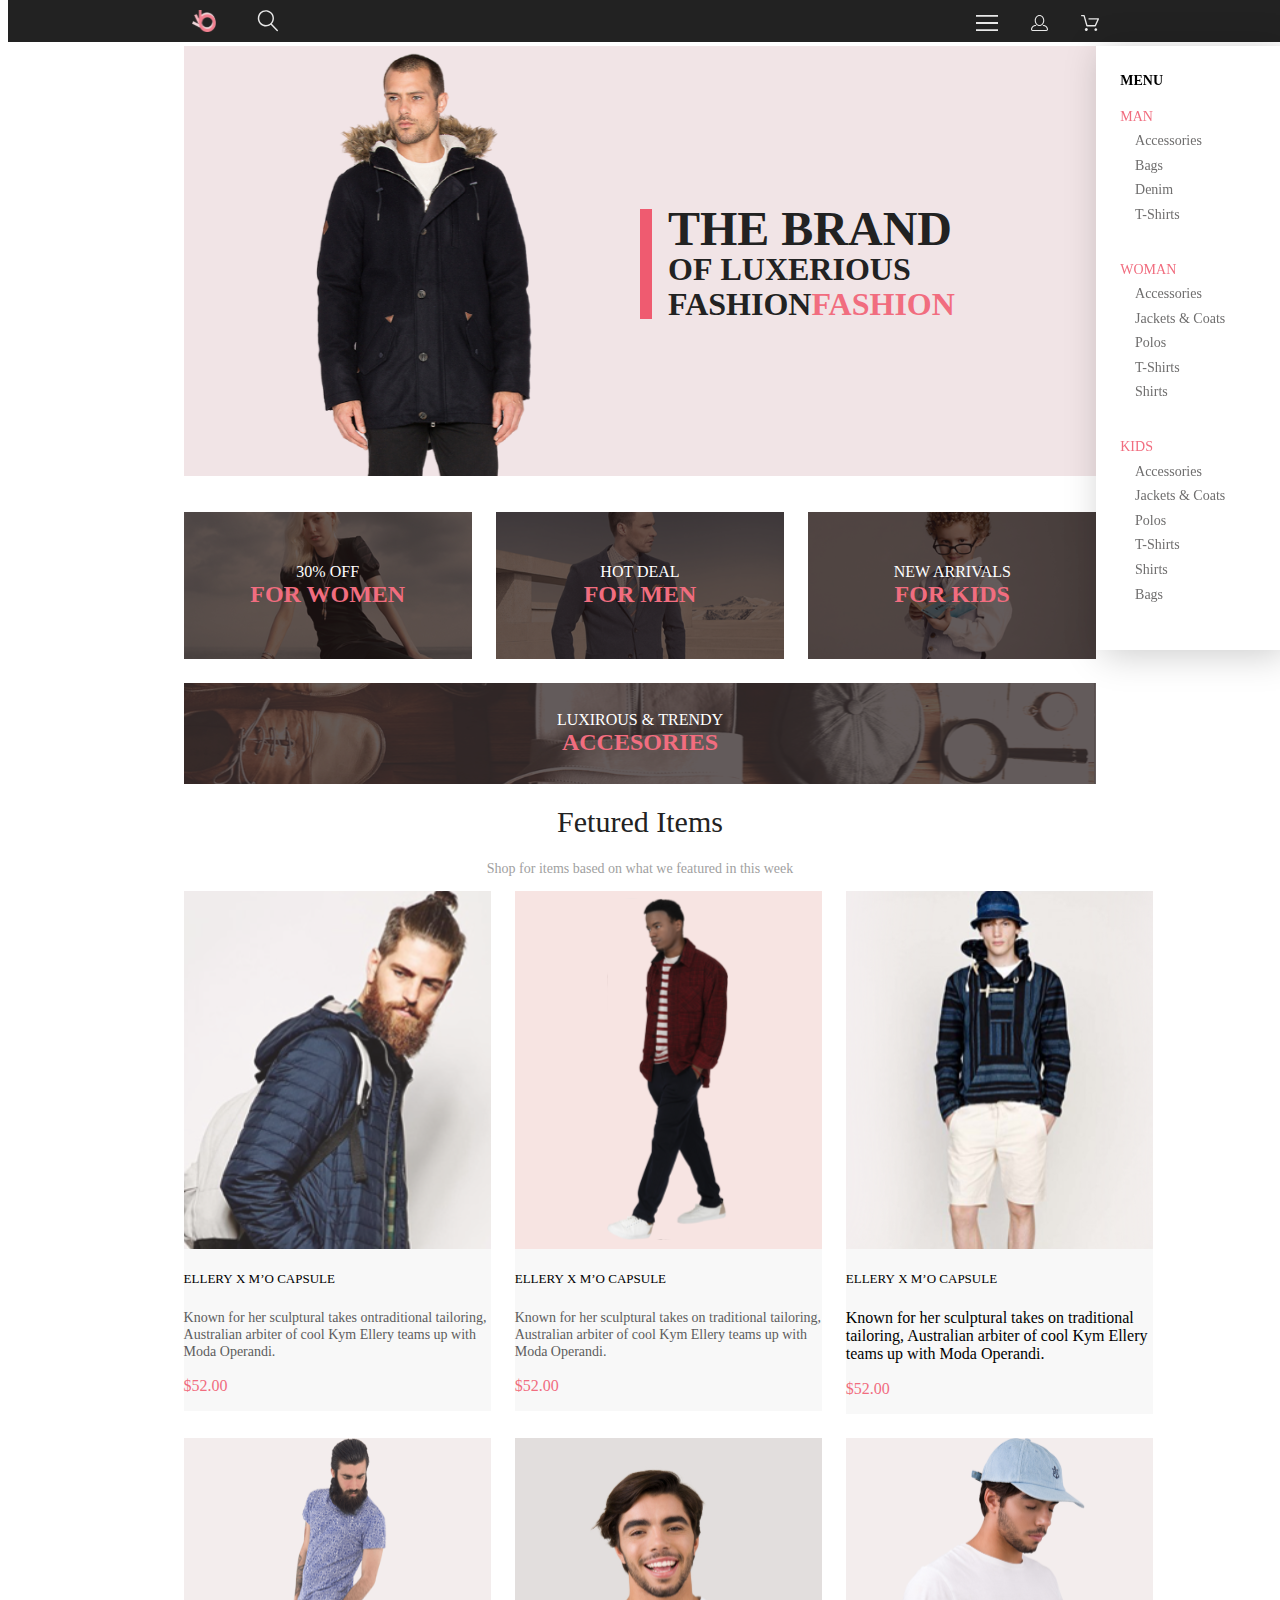
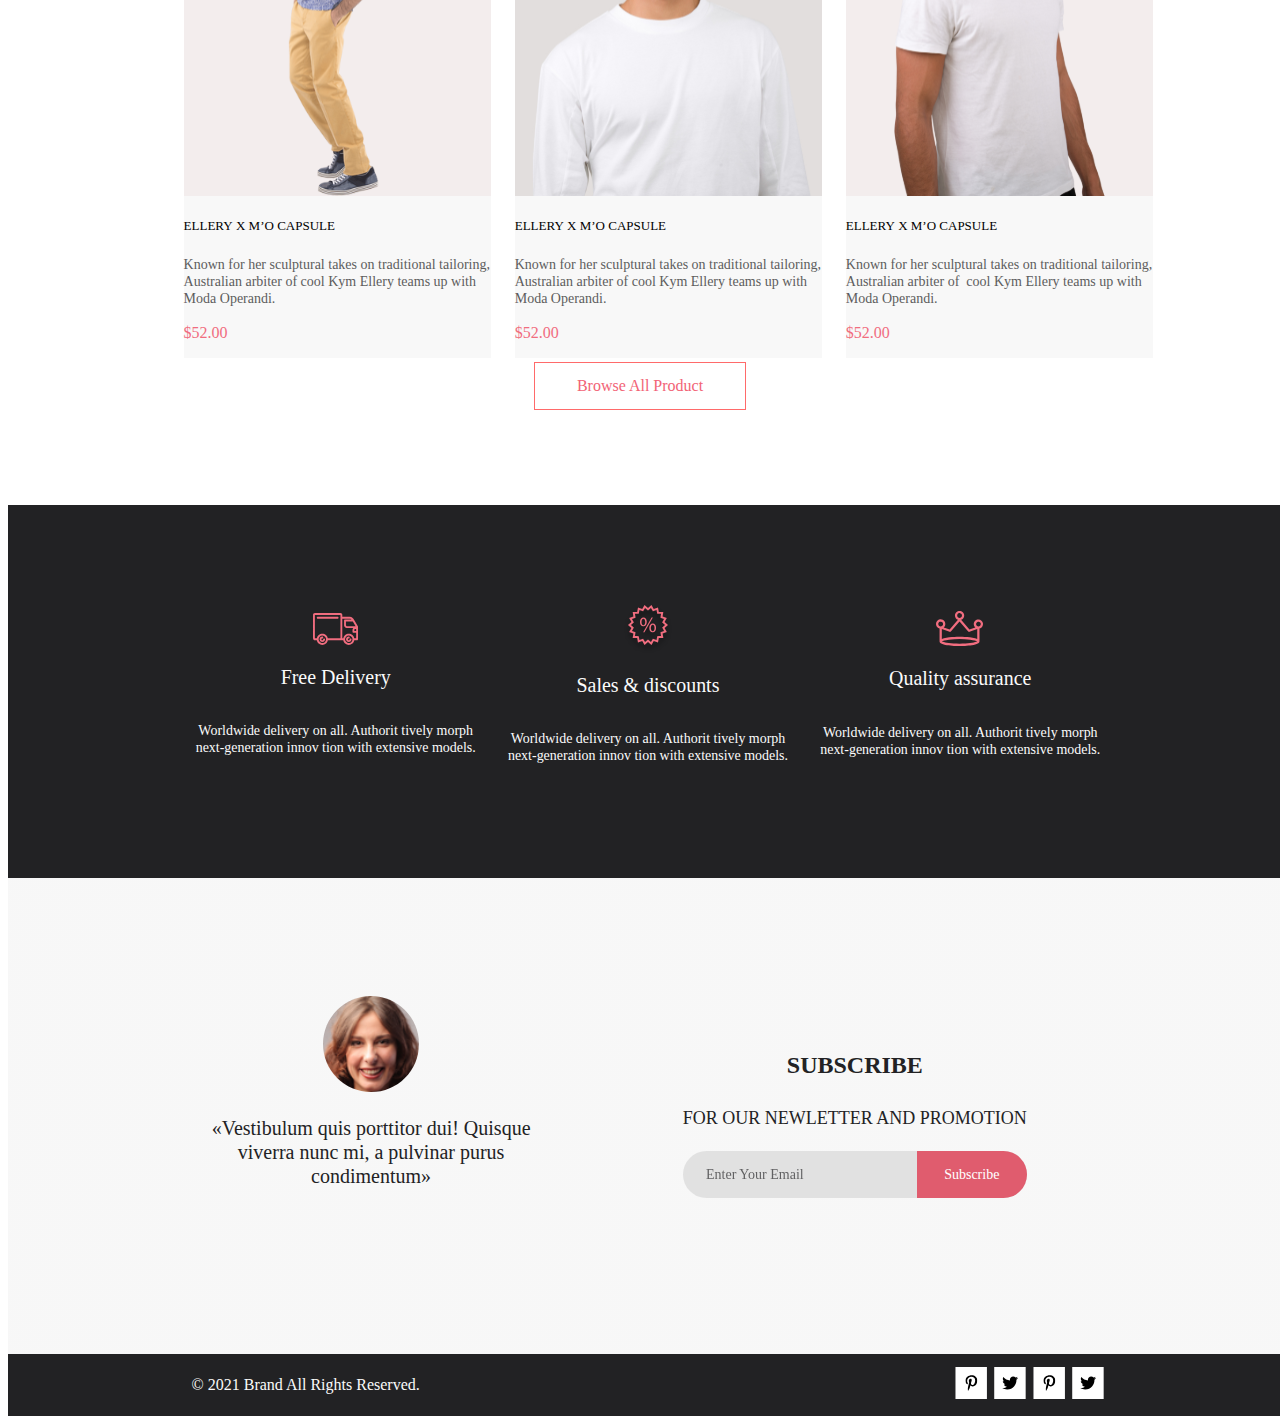
==== commit 706969d0: "-footer correct order -index page  logo figure  tablet/phone sizes  hover cart icon correct" ====
--- a/index.html
+++ b/index.html
@@ -46,8 +46,9 @@
         <img src="img/big_logo_photo.svg" alt="man">
       </div>
       <div class="big_logo_right"><a href="#">
-        <img src="img/big_logo_red_line.svg" alt="red line">
-        <span class="big_adv_text">THE BRAND <span class="big_adv_text2"><br/>OF&nbsp;LUXERIOUS FASHION<span
+        <span class="big_adv_text"> 
+          <span class="big_adv_text1">THE BRAND</span>
+          <span class="big_adv_text2"><br/>OF&nbsp;LUXERIOUS FASHION<span
                 class="big_adv_text3">FASHION</span></span></span> </a>
       </div>
     </div>
--- a/css/index.css
+++ b/css/index.css
@@ -163,6 +163,7 @@
   justify-content: center;
   align-items: center;
   flex-direction: column;
+  text-align: center;
 }
 
 .subscribe {
@@ -292,6 +293,8 @@
   }
   .footer_end_content {
     justify-content: center;
+    flex-direction: column-reverse;
+    padding-top: 43px;
   }
 }
 .content {
@@ -301,6 +304,10 @@
 
 :root {
   --height_big_logo: 47.75vh;
+}
+
+.content {
+  margin-bottom: 95px;
 }
 
 .big_adv_text {
@@ -310,12 +317,17 @@
   font-size: 48px;
   line-height: 30px;
   color: #222222;
-}
-
+  border: solid;
+  border-width: 0px 0px 0px 12px;
+  border-color: transparent transparent #EBEBEB #EF5B70;
+  padding-left: 16px;
+}
+.big_adv_text1 {
+  line-height: 39px;
+}
 .big_adv_text2 {
   font-size: 32px;
 }
-
 .big_adv_text3 {
   color: #F16D7F;
 }
@@ -339,6 +351,12 @@
 .feature_items .info {
   text-align: center;
 }
+@media (max-width: 768px) {
+  .feature_items .info {
+    margin-top: 155px;
+    margin-bottom: 93px;
+  }
+}
 .feature_items .info > h1 {
   font-family: "Lato";
   font-style: normal;
@@ -364,6 +382,9 @@
   line-height: 17px;
   color: #9F9F9F;
 }
+.feature_items .item {
+  background: #F8F8F8;
+}
 .feature_items .item p.descrp_item {
   font-family: "Lato";
   font-style: normal;
@@ -389,6 +410,7 @@
   line-height: 19px;
   color: #F26376;
   cursor: pointer;
+  background: white;
 }
 
 .footer__adv_item > h3 {
@@ -641,10 +663,6 @@
 
 .big_adv_content * {
   height: inherit;
-}
-
-.big_adv_text {
-  margin-left: 1vw;
 }
 
 .big_logo_right a {
@@ -787,6 +805,7 @@
   display: grid;
   grid-template-columns: repeat(3, 1fr);
   gap: 1.88vw;
+  margin-bottom: 48px;
 }
 
 .item {
@@ -809,7 +828,6 @@
   height: 3vh;
   min-height: 48px;
   display: block;
-  margin-bottom: 3.75vh;
 }
 
 @media (max-width: 768px) {
@@ -996,7 +1014,7 @@
   content: "Add to Cart";
   top: 45%;
   position: absolute;
-  left: 25%;
+  left: 34%;
   border: white;
   border: 1px solid white;
   font-family: "Lato";
@@ -1007,10 +1025,11 @@
   color: #FFFFFF;
   display: none;
   cursor: pointer;
-  background-image: url(img/shop_cart.svg);
+  background-image: url(/img/shop_cart.svg);
   background-repeat: no-repeat;
-  background-position: 5% 40%;
+  background-position: 9% 50%;
   padding: 5% 5% 5% 15%;
+  background-size: 30%;
 }
 
 .item_image:hover::after {
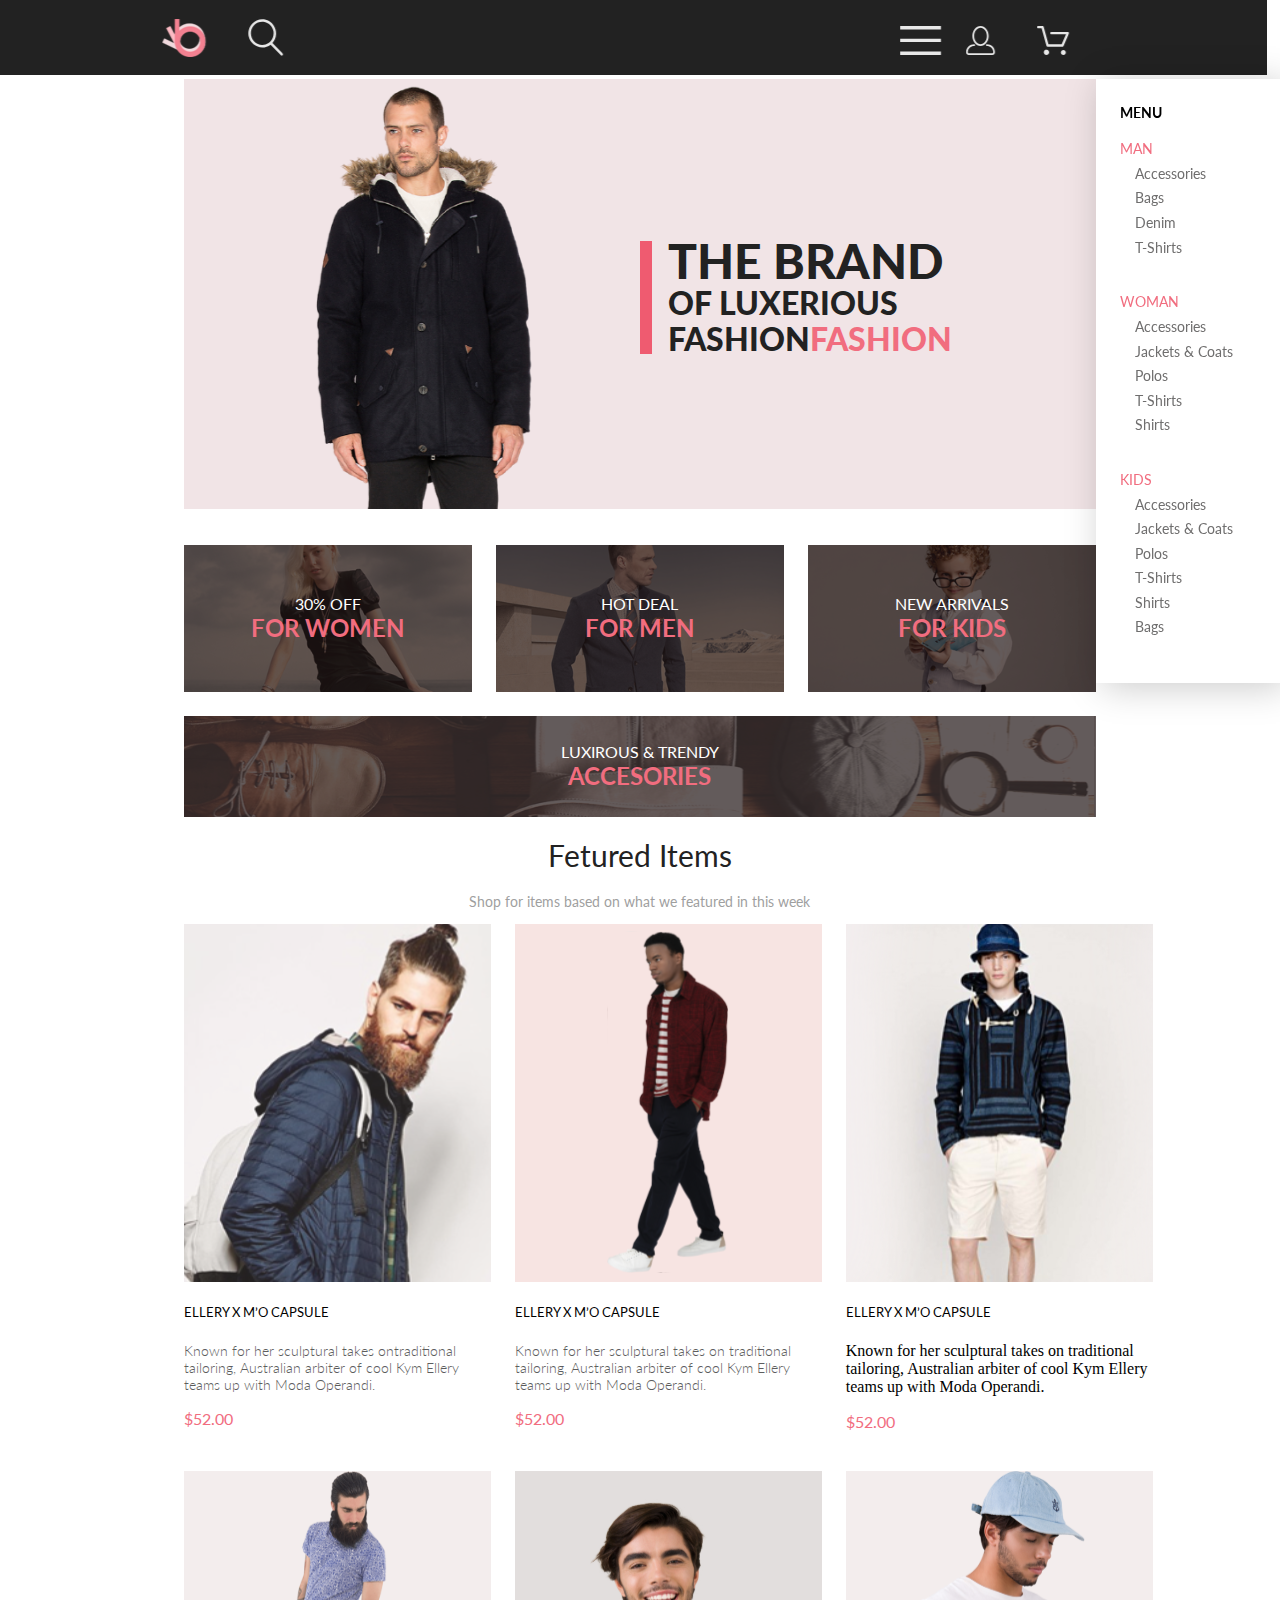
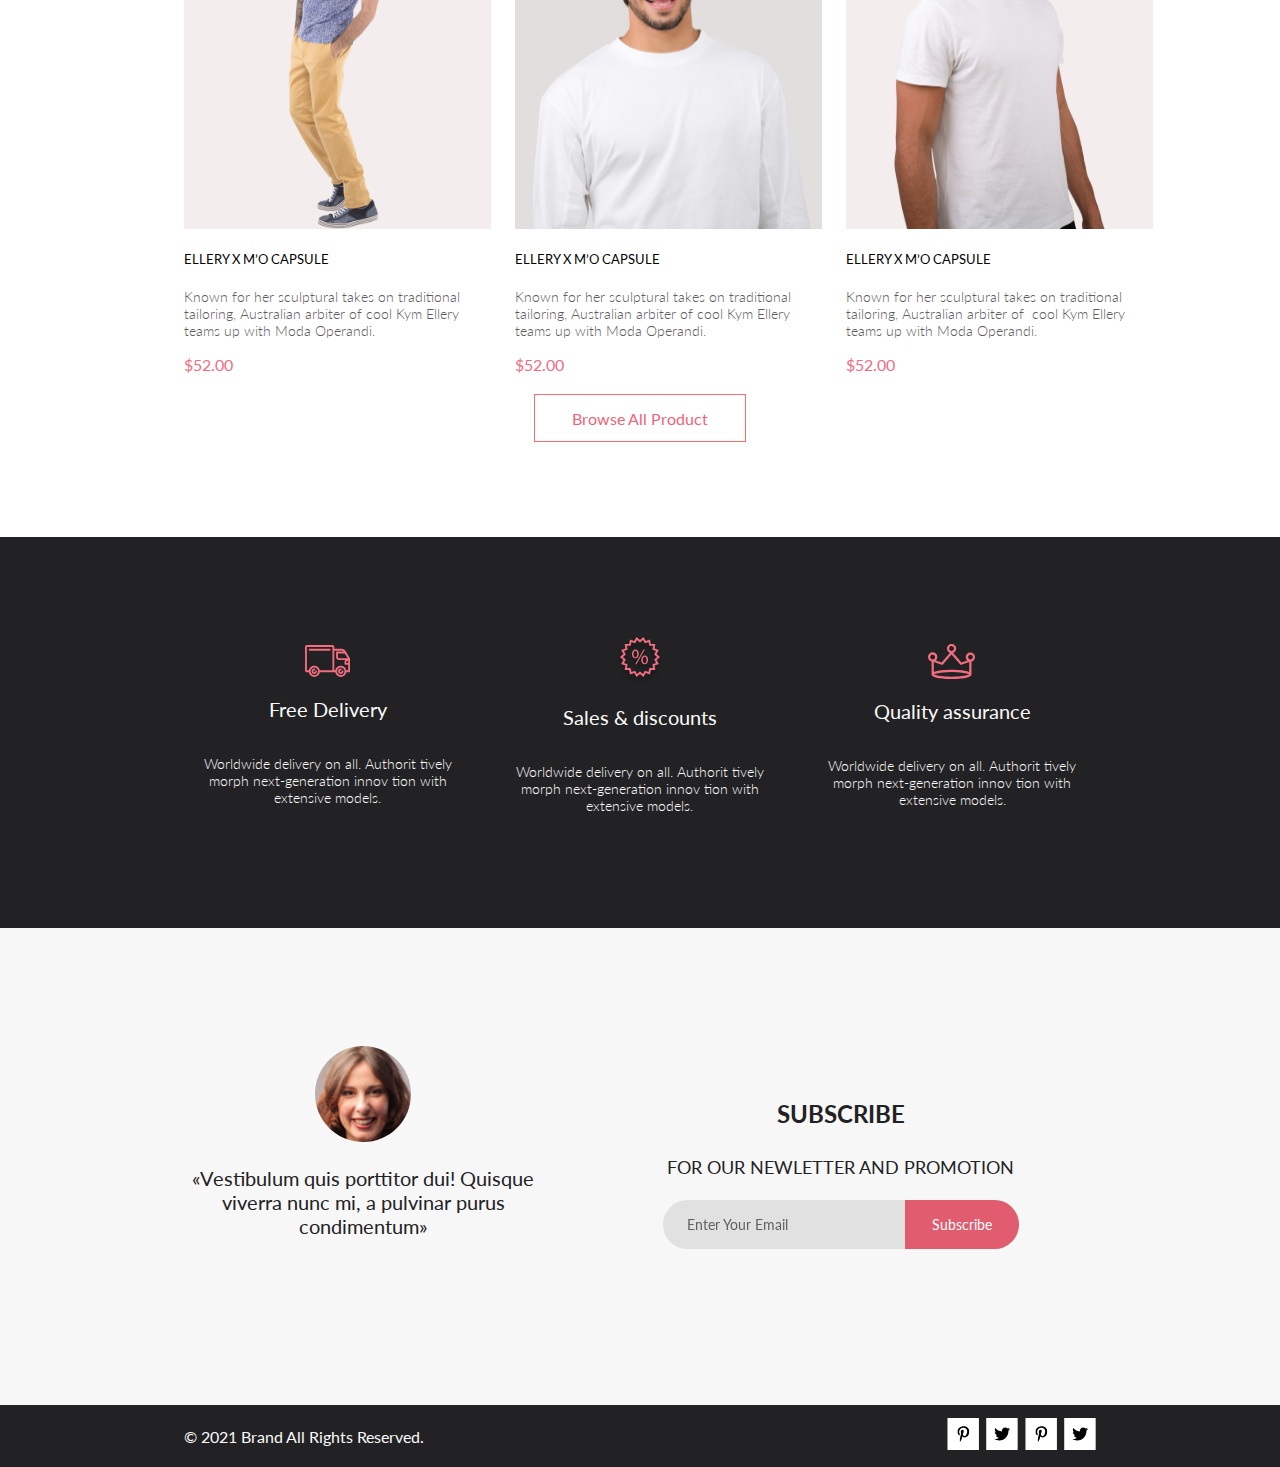
==== commit fc237f75: "paths correct" ====
--- a/index.html
+++ b/index.html
@@ -4,8 +4,8 @@
   <meta charset="UTF-8">
   <meta name="viewport" content="width=device-width, initial-scale=1.0">
   <title>Title</title>
-  <link rel="stylesheet" href="/css/index.css">
-  <script src="js/importHTML.js" defer></script>
+  <link rel="stylesheet" href="./css/index.css">
+  <script src="./js/importHTML.js" defer></script>
 
 </head>
 <body>
--- a/css/index.css
+++ b/css/index.css
@@ -1,17 +1,29 @@
+@import url("https://fonts.googleapis.com/css2?family=Lato&display=swap");
 :root {
   --content_width: 71.31vw;
 }
 
+body {
+  margin: 0;
+}
+
 .header {
-  min-height: 38px;
+  min-height: 75px;
   position: fixed;
   height: 4.69vh;
   width: 100%;
   top: 0px;
   z-index: 1000;
 }
-
+.header .header__navbar,
+.header .header__navbar_control {
+  height: inherit;
+  min-height: inherit;
+  top: inherit;
+  transform: translate(-1%);
+}
 .header__navbar {
+  width: 100%;
   background: #222222;
 }
 
@@ -34,8 +46,7 @@
   position: relative;
   max-height: 100%;
 }
-
-div.header__navbar_control * {
+.header__navbar_control * {
   max-height: inherit;
   z-index: 100000;
 }
@@ -46,9 +57,18 @@
   display: flex;
   flex-direction: row;
 }
-
 .header__navbar_left > * {
   margin-right: 41px;
+}
+@media (max-width: 768px) {
+  .header__navbar_left {
+    margin-left: 32px;
+  }
+}
+@media (max-width: 481px) {
+  .header__navbar_left {
+    margin-left: 16px;
+  }
 }
 
 .header__navbar_right {
@@ -61,46 +81,31 @@
   flex-direction: row;
   height: 38.67%;
 }
-
 .header__navbar_right > * {
-  margin-left: 33px;
+  margin-left: 25px;
+}
+.header__navbar_right img:last-child {
+  margin-left: 42px;
 }
 
 body {
   margin-top: 0px;
 }
-
 body:before {
   content: "";
-  width: 100vw;
+  width: 100;
   height: 4.69vh;
+  min-height: 75px;
   display: inline-block;
   top: 0px;
 }
 
-@media (max-width: 768px) {
-  .header__navbar_right > * {
-    margin-left: 0px;
-  }
-  .header__navbar_left > * {
-    margin-left: 32px;
-  }
-  .btn_menu {
-    margin-right: 25px;
-  }
-  .btn_profile {
-    margin-right: 42px;
-  }
-}
 @media (max-width: 481px) {
   .btn_profile,
 .btn_cart {
     display: none;
   }
   .header__navbar_left > * {
-    margin-left: 0px;
-  }
-  .header__navbar_left {
     margin-left: 0px;
   }
   .btn_menu {
@@ -114,10 +119,18 @@
     justify-content: space-between;
   }
 }
+.header__navbar_right .btn_cart::before {
+  aspect-ratio: 1002/505;
+  width: 10px;
+  content: "asdasd";
+  display: inline-block;
+  margin-left: 10px;
+}
+
 .footer__adv {
   background: #222224;
   height: fit-content;
-  width: 100vw;
+  width: 100%;
 }
 
 .footer__adv_item > h3 {
@@ -168,7 +181,7 @@
 
 .subscribe {
   height: fit-content;
-  width: 100vw;
+  width: 100%;
   background: linear-gradient(rgba(244, 244, 244, 0.7) 100%, rgba(0, 0, 0, 0.5) 0%), url(../img/subscribe_background.svg);
   background-size: cover;
 }
@@ -192,9 +205,34 @@
   text-align: center;
 }
 
-.subscribe_content > .subscribe_action {
+.subscribe_action {
   margin-right: 6.06vw;
   padding: 150px 0px 156px 0px;
+  min-width: 207px;
+}
+.subscribe_action h1 {
+  font-family: "Lato";
+  font-style: normal;
+  font-weight: 700;
+  font-size: 24px;
+  line-height: 162%;
+  color: #222224;
+}
+.subscribe_action h3 {
+  font-family: "Lato";
+  font-style: normal;
+  font-weight: 400;
+  font-size: 18px;
+  line-height: 162%;
+  color: #222224;
+}
+@media (max-width: 481px) {
+  .subscribe_action h1, .subscribe_action h3 {
+    margin: 0px 0px 0px 0px;
+  }
+  .subscribe_action h3 {
+    margin-bottom: 22px;
+  }
 }
 
 .subscribe_content > .about {
@@ -203,13 +241,29 @@
   text-align: center;
   padding: 97px 0px 126px 0px;
 }
+.subscribe_content > .about p {
+  font-family: "Lato";
+  font-style: normal;
+  font-weight: 400;
+  font-size: 20px;
+  line-height: 24px;
+  text-align: center;
+  color: #222224;
+}
 
 .subscribe_form {
   width: 100%;
-  aspect-ratio: 356/49;
+  height: 49px;
   background: #E1E1E1;
   border-radius: 162px;
   overflow: hidden;
+}
+@media (max-width: 481px) {
+  .subscribe_form {
+    width: calc(var(--content_width) - 4.6vw);
+    margin-left: 1.8vw;
+    margin-right: 2.8vw;
+  }
 }
 
 .subscribe_form button {
@@ -229,6 +283,13 @@
   background: inherit;
   border: none;
   outline: none;
+  font-family: "Lato";
+  font-style: normal;
+  font-weight: 400;
+  font-size: 14px;
+  line-height: 17px;
+  color: #222224;
+  opacity: 0.67;
 }
 
 .subscribe_form form {
@@ -254,7 +315,7 @@
 
 .footer_end {
   background: #222224;
-  width: 100vw;
+  width: 100%;
 }
 
 @media (max-width: 768px) {
@@ -382,9 +443,6 @@
   line-height: 17px;
   color: #9F9F9F;
 }
-.feature_items .item {
-  background: #F8F8F8;
-}
 .feature_items .item p.descrp_item {
   font-family: "Lato";
   font-style: normal;
@@ -535,115 +593,6 @@
     --content_width: 91.47vw;
   }
 }
-/* navbar */
-.header {
-  min-height: 38px;
-  position: fixed;
-  height: 4.69vh;
-  width: 100%;
-  top: 0px;
-  z-index: 1000;
-}
-
-.header img {
-  min-height: inherit;
-}
-
-.header__navbar {
-  height: 4.69vh;
-  position: fixed;
-  top: 0;
-  width: 100%;
-}
-
-.header__navbar_control {
-  width: var(--content_width);
-  height: inherit;
-  display: flex;
-  position: relative;
-  max-height: 100%;
-}
-
-div.header__navbar_control * {
-  max-height: inherit;
-  z-index: 100000;
-}
-
-.header__navbar_left {
-  height: 50.67%;
-  align-self: center;
-  display: flex;
-  flex-direction: row;
-}
-
-.header__navbar_left > * {
-  margin-right: 41px;
-}
-
-.header__navbar_right {
-  margin-right: 0.63%;
-  right: 0px;
-  position: absolute;
-  top: 34.57%;
-  bottom: 26.67%;
-  display: flex;
-  flex-direction: row;
-  height: 38.67%;
-}
-
-.header__navbar_right > * {
-  margin-left: 33px;
-}
-
-body {
-  margin-top: 0px;
-}
-
-body:before {
-  content: "";
-  width: 100vw;
-  height: 4.69vh;
-  display: inline-block;
-  top: 0px;
-}
-
-@media (max-width: 768px) {
-  .header__navbar_right > * {
-    margin-left: 0px;
-  }
-  .header__navbar_left > * {
-    margin-left: 32px;
-  }
-  .btn_menu {
-    margin-right: 25px;
-  }
-  .btn_profile {
-    margin-right: 42px;
-  }
-}
-@media (max-width: 481px) {
-  .btn_profile,
-.btn_cart {
-    display: none;
-  }
-  .header__navbar_left > * {
-    margin-left: 0px;
-  }
-  .header__navbar_left {
-    margin-left: 0px;
-  }
-  .btn_menu {
-    margin-right: 16px;
-  }
-}
-@media (max-width: 310px) {
-  .header * {
-    margin: 0;
-    padding: 0;
-    justify-content: space-between;
-  }
-}
-/* navbar */
 /* big logo */
 .big_adv {
   height: var(--height_big_logo);
